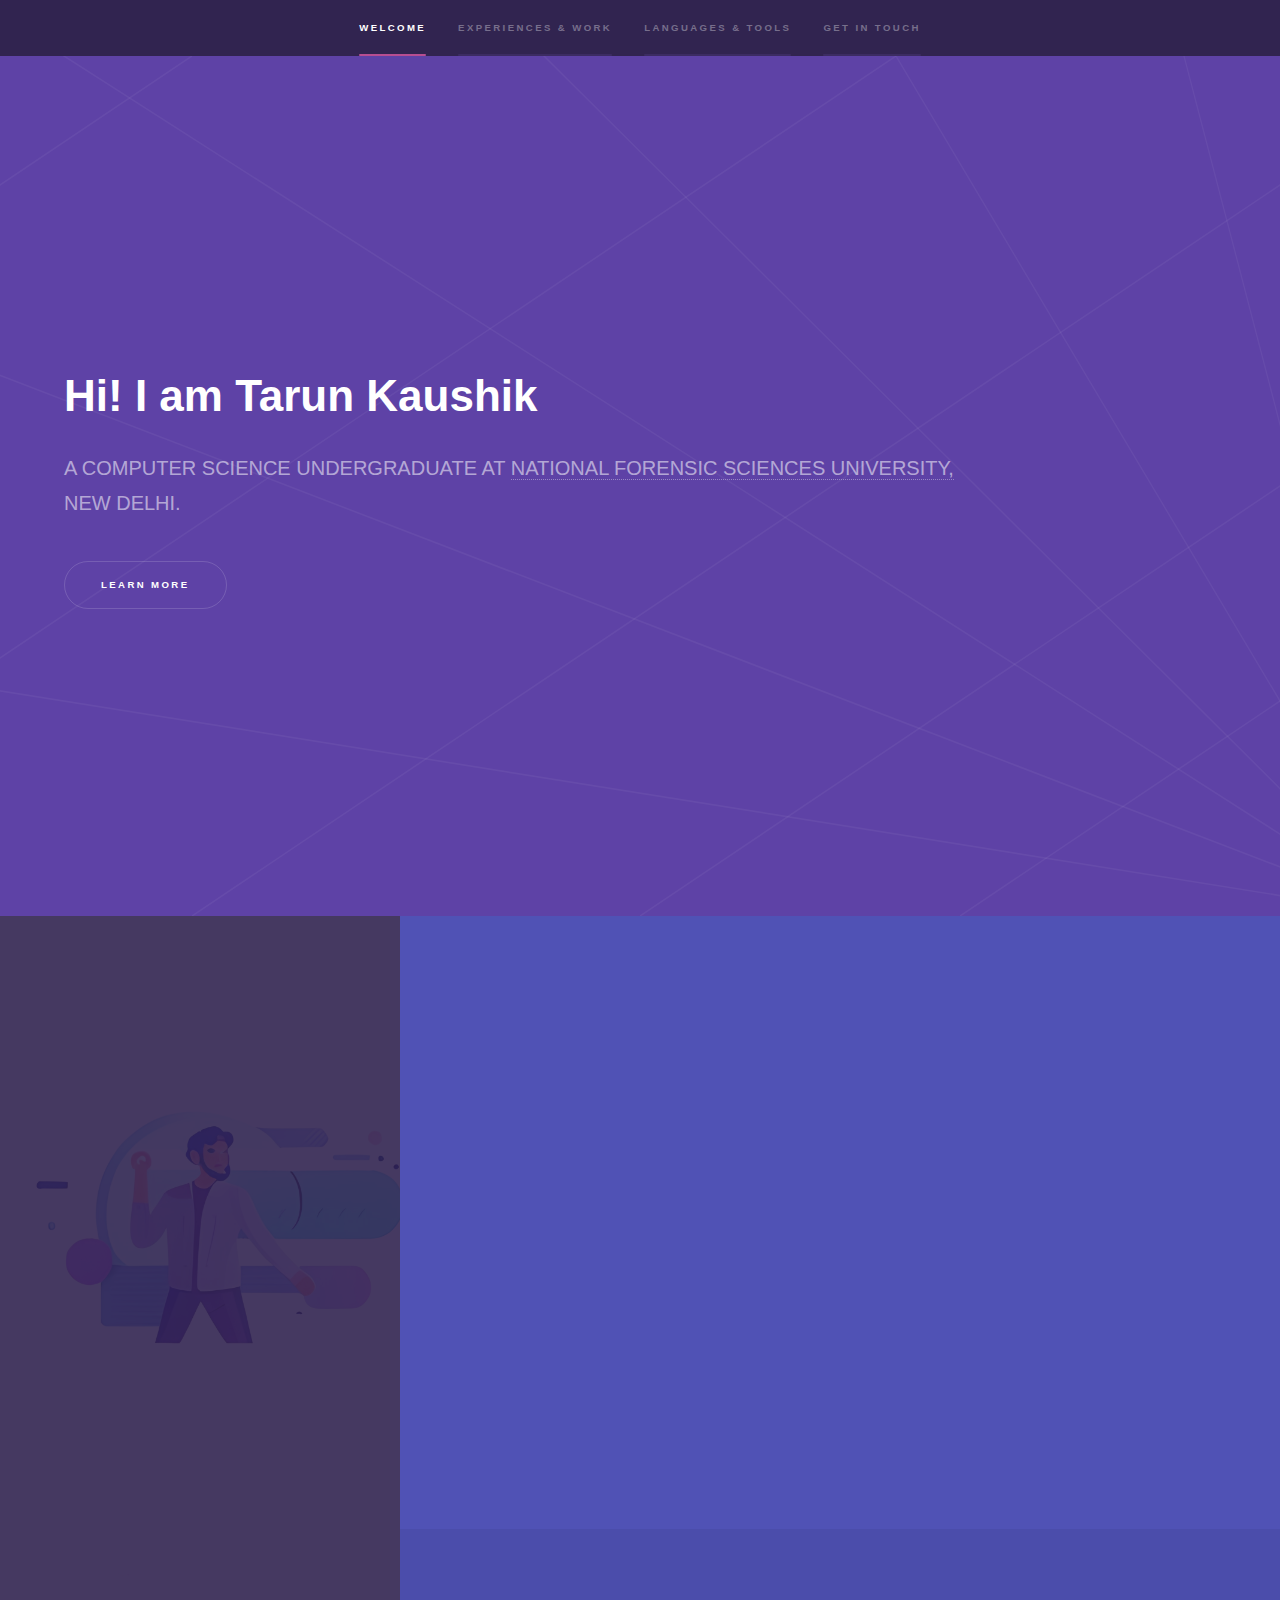
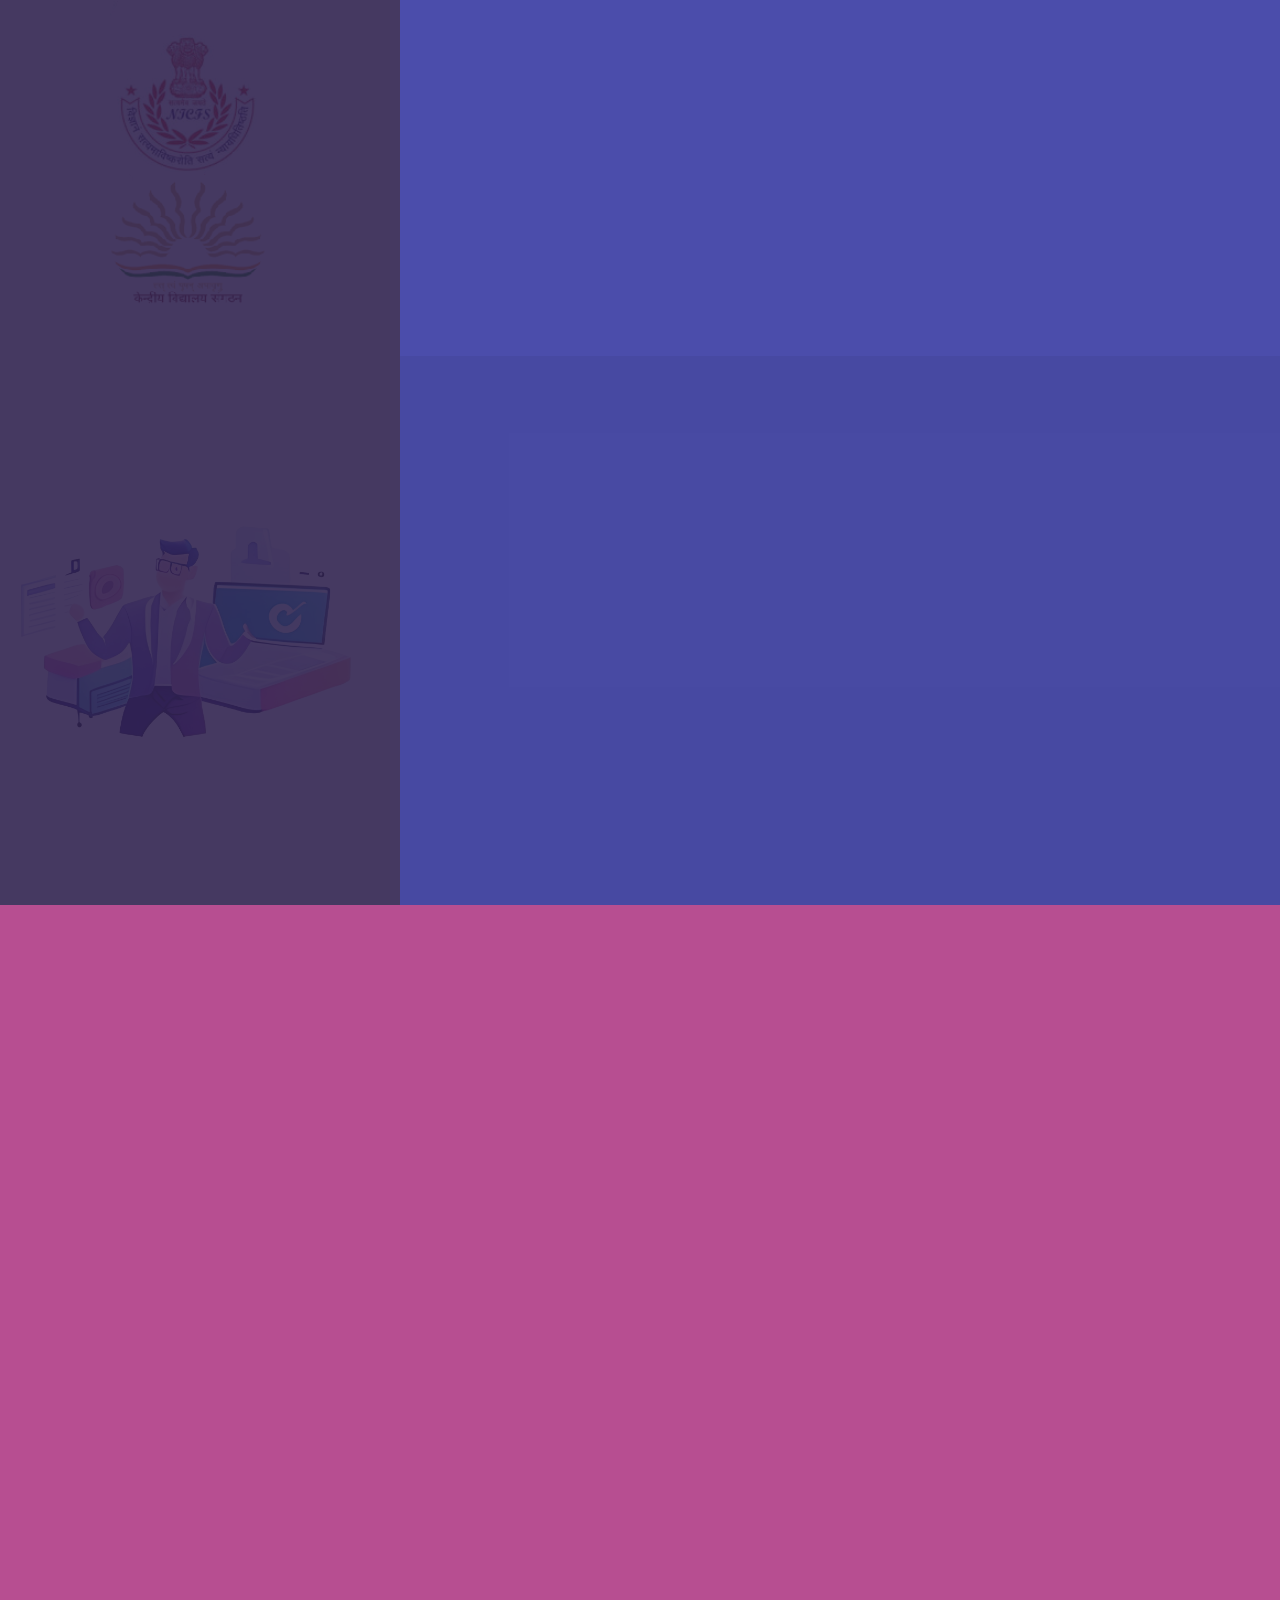
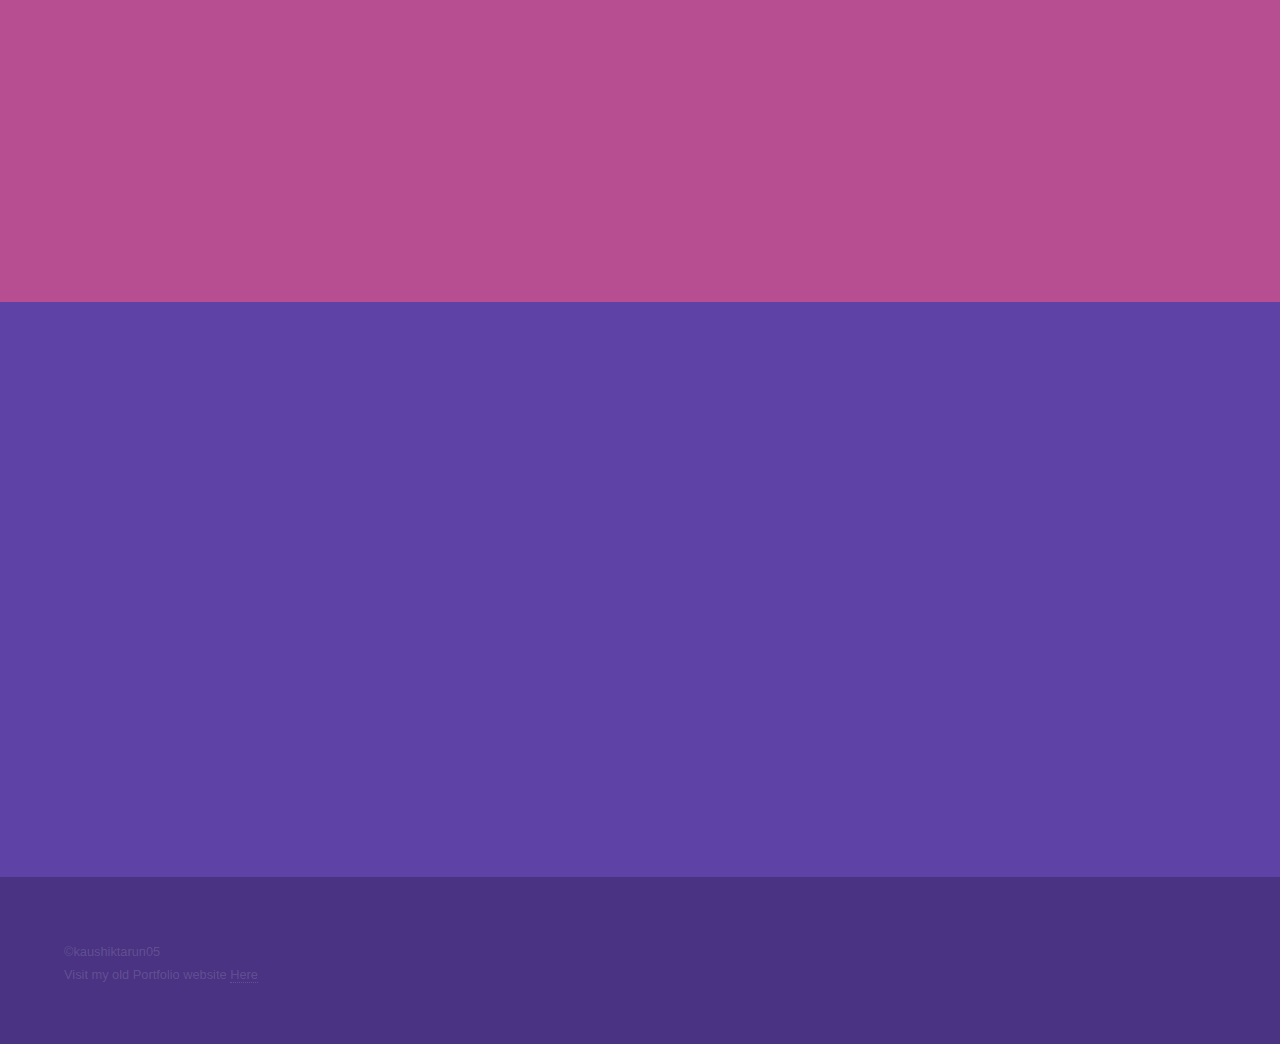
==== index.html @ 7ae1b8e3 "icon added" ====
<!DOCTYPE HTML>
<html>
	<head>
		<title>Tarun's Portfolio</title>
		<link rel="shortcut icon" href="favicon.ico" type="image/x-icon">
		<meta charset="utf-8" />
		<meta name="viewport" content="width=device-width, initial-scale=1, user-scalable=no" />
		<link rel="stylesheet" href="assets/css/main.css" />
		<noscript><link rel="stylesheet" href="assets/css/noscript.css" /></noscript>
	</head>
	<body class="is-preload">

		<!-- Sidebar -->
			<section id="sidebar">
				<div class="inner">
					<nav>
						<ul>
							<li><a href="#intro">Welcome</a></li>
							<li><a href="#one">Experiences & Work</a></li>
							<li><a href="#two">Languages & Tools</a></li>
							<li><a href="#three">Get in touch</a></li>
						</ul>
					</nav>
				</div>
			</section>

		<!-- Wrapper -->
			<div id="wrapper">

				<!-- Intro -->
					<section id="intro" class="wrapper style1 fullscreen fade-up">
						<div class="inner">
							<h1>Hi! I am Tarun Kaushik</h1>
							<p>A COMPUTER SCIENCE UNDERGRADUATE AT <a href=" http://nfsu.ac.in" target="_blank">NATIONAL FORENSIC SCIENCES UNIVERSITY,</a><br />
							NEW DELHI.</p>
							<ul class="actions">
								<li><a href="#one" class="button scrolly">Learn more</a></li>
							</ul>
						</div>
					</section>

				<!-- One -->
					<section id="one" class="wrapper style2 spotlights">
						<section>
							<a href="#" class="image"><img src="images/pic01.jpg" alt="" data-position="center center" /></a>
							<div class="content">
								<div class="inner">
									<h2>Experiences</h2>
									
									<h3>July'23 - Aug'23</h3>
									<h4> Software Engineer Intern </h4>
									<p> Ministry of Electronics and Information Technology, Govt. Of India</p>
									
									<h3>May'23 - June'23</h3>
									<h4> Cyber Security Engineer Intern </h4>
									<p> Bhumi iTech Pvt. Ltd. Internship, Dwarka, Delhi, India</p>
									
									<h3>Sept'22</h3>
									<h4>Internet Society InSIG'22 </h4>
									<p> IIIT Hyderabad, Telengana, India</p>
									
									<ul class="actions">
										<li><a href="generic.html" class="button">Know more</a></li>
									</ul>
								</div>
							</div>
						</section>
						<section>
							<a href="#" class="image"><img src="images/pic02.jpg" alt="" data-position="top center" /></a>
							<div class="content">
								<div class="inner">
									<h2>Education</h2>
									<h3> B.Tech.-M.Tech. Integrated Computer Science & Engineering(Cyber Security) </h3>
									<p>National Forensic Sciences University(Institute of National Importance),Under Ministry of Home Affairs, Govt. Of India, New Delhi
									<br>NFAT'21: AIR 22</p>
									<h3> 12th HSC CBSE</h3>
									<p>Kendriya Vidyalaya, Andrews Ganj - New Delhi, India 
									<br>Class 12 CBSE percentage obtained : 95.33% (PCM) </p>
								
								</div>
							</div>
						</section>
						<section>
							<a href="#" class="image"><img src="images/pic03.jpg" alt="" data-position="25% 25%" /></a>
							<div class="content">
								<div class="inner">
									<h2>Position of Responsibility</h2>
									
									<h3>Writer & Contributor, ISOC India Mumbai Chapter  </h3>
									<p>Promoted the use of the internet for a positive impact on society, through various events and initiatives, raising awareness of its potential. Also learned valuable skills in communication, event management, and community outreach. 
										</p>
									
									<h3>Coordinator, Robin Hood Army </h3>
									<p>
									 Contributed to my community by addressing food waste and hunger. The initiative has honed my skills in logistics, communication, and team management.
									</p>	
									
									<h3> Member, Google Developers Group </h3>
									<p>Participated in various projects and collaborated with talented individuals to leverage the power of Google's extensive suite of tools and frameworks.
									</p>	
									
								</div>
							</div>
						</section>
					</section>

				<!-- Two -->
					<section id="two" class="wrapper style3 fade-up">
						<div class="inner">
							<h2>Languages & Tools</h2>
							<p>I am passionate about exploring the intersection of technology and crime prevention. Through my coursework, I have gained in-depth knowledge of various topics such as cryptography, network security, cybercrime investigation, and digital forensics. I have also had the opportunity to apply this knowledge to real-world scenarios through internships and projects. My interest in cyber security is driven by the desire to make the digital world a safer place for everyone. I am committed to staying up-to-date with the latest advancements in the field and continuously improving my skills to stay ahead of the ever-evolving cyber threats. I am excited about the opportunities that lie ahead and look forward to applying my knowledge and skills to make a positive impact in the world of cyber security.</p>
							<div class="features">
								<section>
									<span class="icon solid major fa-code"></span>
									<h3>Languages</h3>
									<p>C, C++, C#, R, Java, Python, Kotlin, JavaScript</p>
								</section>
								<section>
									<span class="icon solid major fa-lock"></span>
									<h3>Database</h3>
									<p>MySQL, SQlite, mongoDB</p>
								</section>
								<section>
									<span class="icon solid major fa-cog"></span>
									<h3>App & Web Development</h3>
									<p>Android Development -> Kotlin & Java <br> 
									Web Development -> HTML, CSS, JavaScript
									</p>
								</section>
								<section>
									<span class="icon solid major fa-desktop"></span>
									<h3>Devops</h3>
									<p>AWS, GCP, Azure, Docker, Kubernetes, Jenkins</p>
								</section>
								<section>
									<span class="icon solid major fa-link"></span>
									<h3>BaaS (Backend as a Service)</h3>
									<p>Firebase</p>
								</section>
								<section>
									<span class="icon major fa-gem"></span>
									<h3>Frameworks & Softwares</h3>
									<p>MITRE ATT&CK, Atomic Red Team, .NET Framework, Figma, Matlab, Photoshop </p>
								</section>
							</div>
							<ul class="actions">
								<li><a href="generic.html" class="button">Learn more</a></li>
							</ul>
						</div>
					</section>

				<!-- Three -->
					<section id="three" class="wrapper style1 fade-up">
						<div class="inner">
							<h2>Get in touch</h2>
							
							<div class="split style1">
								<section>
									<form method="post" action="" name="ContactForm" id="ContactForm">
										<div class="fields">
											<div class="field half">
												<label for="name">Name</label>
												<input type="text" class="form-control" placeholder="Your Sweet Name" name="name" id="name"/>
											</div>
											<div class="field half">
												<label for="email">Email</label>
												<input type="email" class="form-control" placeholder="eg:kaushiktarun2003@gmail.com" name="email" id="email" />
											</div>
											<div class="field">
												<label for="message">Message</label>
												<textarea class="form-control" name="message" id="message" rows="5" placeholder="Comments...."></textarea>
											</div>
										</div>
										<input type="submit" value="Submit" class="button btn-primary" id="submit"/>
									</form>
								</section>
								<section>
									<ul class="contact">
										<li>
											<h3>Address</h3>
											<span>National Institute of Criminology and Forensic Science, MHA, Government of India.<br />
											Sector-3, Rohini, New Delhi<br />
											India</span>
										</li>
										<li>
											<h3>Email</h3>
											<a>kaushiktarun2003@gmail.com</a>
										</li>
										
										<li>
											<h3>Social</h3>
											<ul class="icons">
												<li><a href="https://twitter.com/mightyrock05" target="_blank" class="icon brands fa-twitter"><span class="label">Twitter</span></a></li>
												<li><a href="https://github.com/kaushiktarun05" target="_blank" class="icon brands fa-github"><span class="label">GitHub</span></a></li>
												<li><a href="https://www.instagram.com/mightyrock05/" target="_blank" class="icon brands fa-instagram"><span class="label">Instagram</span></a></li>
												<li><a href="https://www.linkedin.com/in/tarun-kaushik-ba7510252/" target="_blank" class="icon brands fa-linkedin-in"><span class="label">LinkedIn</span></a></li>
											</ul>
										</li>
									</ul>
								</section>
							</div>
						</div>
					</section>

			</div>

		<!-- Footer -->
			<footer id="footer" class="wrapper style1-alt">
				<div class="inner">
					<ul class="menu">
						<li>&copy;kaushiktarun05</li>
						<p>Visit my old Portfolio website <a href=" https://kaushiktarun05.github.io/oldportfolio">Here</a><br /> </p>
				</div>
			</footer>

              

		<!-- Scripts -->
			<script>
			const scriptURL = 'https://script.google.com/macros/s/AKfycbw41YdbCQm5d61dYtk2Tfk7IDOISu9frtmoBxmoiEk85FUK5re5uxYzrUGl2gF6FMoznw/exec'
			const form = document.forms['ContactForm']
		  
			form.addEventListener('submit', e => {
			  e.preventDefault()
			  fetch(scriptURL, { method: 'POST', body: new FormData(form)})
				.then(response => alert("Thank you! your form is submitted successfully." ))
				.then(() => {  window.location.reload(); })
				.catch(error => console.error('Error!', error.message))
			})
			</script>
			<script src="assets/js/jquery.min.js"></script>
			<script src="assets/js/jquery.scrollex.min.js"></script>
			<script src="assets/js/jquery.scrolly.min.js"></script>
			<script src="assets/js/browser.min.js"></script>
			<script src="assets/js/breakpoints.min.js"></script>
			<script src="assets/js/util.js"></script>
			<script src="assets/js/main.js"></script>

	</body>
</html>
---- assets/css/main.css ----
@import url(fontawesome-all.min.css);

html, body, div, span, applet, object,
iframe, h1, h2, h3, h4, h5, h6, p, blockquote,
pre, a, abbr, acronym, address, big, cite,
code, del, dfn, em, img, ins, kbd, q, s, samp,
small, strike, strong, sub, sup, tt, var, b,
u, i, center, dl, dt, dd, ol, ul, li, fieldset,
form, label, legend, table, caption, tbody,
tfoot, thead, tr, th, td, article, aside,
canvas, details, embed, figure, figcaption,
footer, header, hgroup, menu, nav, output, ruby,
section, summary, time, mark, audio, video {
	margin: 0;
	padding: 0;
	border: 0;
	font-size: 100%;
	font: inherit;
	vertical-align: baseline;}

article, aside, details, figcaption, figure,
footer, header, hgroup, menu, nav, section {
	display: block;}

body {
	line-height: 1;
}

ol, ul {
	list-style: none;
}

blockquote, q {
	quotes: none;
}

	blockquote:before, blockquote:after, q:before, q:after {
		content: '';
		content: none;
	}

table {
	border-collapse: collapse;
	border-spacing: 0;
}

body {
	-webkit-text-size-adjust: none;
}

mark {
	background-color: transparent;
	color: inherit;
}

input::-moz-focus-inner {
	border: 0;
	padding: 0;
}

input, select, textarea {
	-moz-appearance: none;
	-webkit-appearance: none;
	-ms-appearance: none;
	appearance: none;
}

/* Basic */

	@-ms-viewport {
		width: device-width;
	}

	body {
		-ms-overflow-style: scrollbar;
	}

	@media screen and (max-width: 480px) {

		html, body {
			min-width: 320px;
		}

	}

	html {
		box-sizing: border-box;
	}

	*, *:before, *:after {
		box-sizing: inherit;
	}

	body {
		background: #312450;
	}

		body.is-preload *, body.is-preload *:before, body.is-preload *:after {
			-moz-animation: none !important;
			-webkit-animation: none !important;
			-ms-animation: none !important;
			animation: none !important;
			-moz-transition: none !important;
			-webkit-transition: none !important;
			-ms-transition: none !important;
			transition: none !important;
		}

/* Type */

	body, input, select, textarea {
		color: rgba(255, 255, 255, 0.55);
		font-family: Arial, Helvetica, sans-serif;
		font-size: 16.5pt;
		font-weight: normal;
		line-height: 1.75;
	}

		@media screen and (max-width: 1680px) {

			body, input, select, textarea {
				font-size: 13pt;
			}

		}

		@media screen and (max-width: 1280px) {

			body, input, select, textarea {
				font-size: 12pt;
			}

		}

		@media screen and (max-width: 360px) {

			body, input, select, textarea {
				font-size: 11pt;
			}

		}

	a {
		-moz-transition: color 0.2s ease, border-bottom-color 0.2s ease;
		-webkit-transition: color 0.2s ease, border-bottom-color 0.2s ease;
		-ms-transition: color 0.2s ease, border-bottom-color 0.2s ease;
		transition: color 0.2s ease, border-bottom-color 0.2s ease;
		border-bottom: dotted 1px rgba(255, 255, 255, 0.35);
		color: inherit;
		text-decoration: none;
	}

		a:hover {
			border-bottom-color: transparent;
			color: #ffffff;
		}

	strong, b {
		color: #ffffff;
		font-weight: bold;
	}

	em, i {
		font-style: italic;
	}

	p {
		margin: 0 0 2em 0;
	}

	h1, h2, h3, h4, h5, h6 {
		color: #ffffff;
		font-weight: bold;
		line-height: 1.5;
		margin: 0 0 0.5em 0;
	}

		h1 a, h2 a, h3 a, h4 a, h5 a, h6 a {
			color: inherit;
			text-decoration: none;
		}

	h1 {
		font-size: 2.75em;
	}

		h1.major {
			margin: 0 0 1.3em 0;
			position: relative;
			padding-bottom: 0.35em;
		}

			h1.major:after {
				background-image: -moz-linear-gradient(to right, #5e42a6, #b74e91);
				background-image: -webkit-linear-gradient(to right, #5e42a6, #b74e91);
				background-image: -ms-linear-gradient(to right, #5e42a6, #b74e91);
				background-image: linear-gradient(to right, #5e42a6, #b74e91);
				-moz-transition: max-width 0.2s ease;
				-webkit-transition: max-width 0.2s ease;
				-ms-transition: max-width 0.2s ease;
				transition: max-width 0.2s ease;
				border-radius: 0.2em;
				bottom: 0;
				content: '';
				height: 0.05em;
				position: absolute;
				right: 0;
				width: 100%;
			}

	h2 {
		font-size: 1.75em;
	}

	h3 {
		font-size: 1.1em;
	}

	h4 {
		font-size: 1em;
	}

	h5 {
		font-size: 0.8em;
	}

	h6 {
		font-size: 0.6em;
	}

	@media screen and (max-width: 736px) {

		h1 {
			font-size: 2em;
		}

		h2 {
			font-size: 1.25em;
		}

		h3 {
			font-size: 1em;
		}

		h4 {
			font-size: 0.8em;
		}

		h5 {
			font-size: 0.6em;
		}

		h6 {
			font-size: 0.6em;
		}

	}

	sub {
		font-size: 0.8em;
		position: relative;
		top: 0.5em;
	}

	sup {
		font-size: 0.8em;
		position: relative;
		top: -0.5em;
	}

	blockquote {
		border-left: solid 4px rgba(255, 255, 255, 0.15);
		font-style: italic;
		margin: 0 0 2em 0;
		padding: 0.5em 0 0.5em 2em;
	}

	code {
		background: rgba(255, 255, 255, 0.05);
		border-radius: 0.25em;
		border: solid 1px rgba(255, 255, 255, 0.15);
		font-family: "Courier New", monospace;
		font-size: 0.9em;
		margin: 0 0.25em;
		padding: 0.25em 0.65em;
	}

	pre {
		-webkit-overflow-scrolling: touch;
		font-family: "Courier New", monospace;
		font-size: 0.9em;
		margin: 0 0 2em 0;
	}

		pre code {
			display: block;
			line-height: 1.75em;
			padding: 1em 1.5em;
			overflow-x: auto;
		}

	hr {
		border: 0;
		border-bottom: solid 1px rgba(255, 255, 255, 0.15);
		margin: 2em 0;
	}

		hr.major {
			margin: 3em 0;
		}

	.align-left {
		text-align: left;
	}

	.align-center {
		text-align: center;
	}

	.align-right {
		text-align: right;
	}

/* Row */

	.row {
		display: flex;
		flex-wrap: wrap;
		box-sizing: border-box;
		align-items: stretch;
	}

		.row > * {
			box-sizing: border-box;
		}

		.row.gtr-uniform > * > :last-child {
			margin-bottom: 0;
		}

		.row.aln-left {
			justify-content: flex-start;
		}

		.row.aln-center {
			justify-content: center;
		}

		.row.aln-right {
			justify-content: flex-end;
		}

		.row.aln-top {
			align-items: flex-start;
		}

		.row.aln-middle {
			align-items: center;
		}

		.row.aln-bottom {
			align-items: flex-end;
		}

		.row > .imp {
			order: -1;
		}

		.row > .col-1 {
			width: 8.33333%;
		}

		.row > .off-1 {
			margin-left: 8.33333%;
		}

		.row > .col-2 {
			width: 16.66667%;
		}

		.row > .off-2 {
			margin-left: 16.66667%;
		}

		.row > .col-3 {
			width: 25%;
		}

		.row > .off-3 {
			margin-left: 25%;
		}

		.row > .col-4 {
			width: 33.33333%;
		}

		.row > .off-4 {
			margin-left: 33.33333%;
		}

		.row > .col-5 {
			width: 41.66667%;
		}

		.row > .off-5 {
			margin-left: 41.66667%;
		}

		.row > .col-6 {
			width: 50%;
		}

		.row > .off-6 {
			margin-left: 50%;
		}

		.row > .col-7 {
			width: 58.33333%;
		}

		.row > .off-7 {
			margin-left: 58.33333%;
		}

		.row > .col-8 {
			width: 66.66667%;
		}

		.row > .off-8 {
			margin-left: 66.66667%;
		}

		.row > .col-9 {
			width: 75%;
		}

		.row > .off-9 {
			margin-left: 75%;
		}

		.row > .col-10 {
			width: 83.33333%;
		}

		.row > .off-10 {
			margin-left: 83.33333%;
		}

		.row > .col-11 {
			width: 91.66667%;
		}

		.row > .off-11 {
			margin-left: 91.66667%;
		}

		.row > .col-12 {
			width: 100%;
		}

		.row > .off-12 {
			margin-left: 100%;
		}

		.row.gtr-0 {
			margin-top: 0;
			margin-left: 0em;
		}

			.row.gtr-0 > * {
				padding: 0 0 0 0em;
			}

			.row.gtr-0.gtr-uniform {
				margin-top: 0em;
			}

				.row.gtr-0.gtr-uniform > * {
					padding-top: 0em;
				}

		.row.gtr-25 {
			margin-top: 0;
			margin-left: -0.375em;
		}

			.row.gtr-25 > * {
				padding: 0 0 0 0.375em;
			}

			.row.gtr-25.gtr-uniform {
				margin-top: -0.375em;
			}

				.row.gtr-25.gtr-uniform > * {
					padding-top: 0.375em;
				}

		.row.gtr-50 {
			margin-top: 0;
			margin-left: -0.75em;
		}

			.row.gtr-50 > * {
				padding: 0 0 0 0.75em;
			}

			.row.gtr-50.gtr-uniform {
				margin-top: -0.75em;
			}

				.row.gtr-50.gtr-uniform > * {
					padding-top: 0.75em;
				}

		.row {
			margin-top: 0;
			margin-left: -1.5em;
		}

			.row > * {
				padding: 0 0 0 1.5em;
			}

			.row.gtr-uniform {
				margin-top: -1.5em;
			}

				.row.gtr-uniform > * {
					padding-top: 1.5em;
				}

		.row.gtr-150 {
			margin-top: 0;
			margin-left: -2.25em;
		}

			.row.gtr-150 > * {
				padding: 0 0 0 2.25em;
			}

			.row.gtr-150.gtr-uniform {
				margin-top: -2.25em;
			}

				.row.gtr-150.gtr-uniform > * {
					padding-top: 2.25em;
				}

		.row.gtr-200 {
			margin-top: 0;
			margin-left: -3em;
		}

			.row.gtr-200 > * {
				padding: 0 0 0 3em;
			}

			.row.gtr-200.gtr-uniform {
				margin-top: -3em;
			}

				.row.gtr-200.gtr-uniform > * {
					padding-top: 3em;
				}

		@media screen and (max-width: 1680px) {

			.row {
				display: flex;
				flex-wrap: wrap;
				box-sizing: border-box;
				align-items: stretch;
			}

				.row > * {
					box-sizing: border-box;
				}

				.row.gtr-uniform > * > :last-child {
					margin-bottom: 0;
				}

				.row.aln-left {
					justify-content: flex-start;
				}

				.row.aln-center {
					justify-content: center;
				}

				.row.aln-right {
					justify-content: flex-end;
				}

				.row.aln-top {
					align-items: flex-start;
				}

				.row.aln-middle {
					align-items: center;
				}

				.row.aln-bottom {
					align-items: flex-end;
				}

				.row > .imp-xlarge {
					order: -1;
				}

				.row > .col-1-xlarge {
					width: 8.33333%;
				}

				.row > .off-1-xlarge {
					margin-left: 8.33333%;
				}

				.row > .col-2-xlarge {
					width: 16.66667%;
				}

				.row > .off-2-xlarge {
					margin-left: 16.66667%;
				}

				.row > .col-3-xlarge {
					width: 25%;
				}

				.row > .off-3-xlarge {
					margin-left: 25%;
				}

				.row > .col-4-xlarge {
					width: 33.33333%;
				}

				.row > .off-4-xlarge {
					margin-left: 33.33333%;
				}

				.row > .col-5-xlarge {
					width: 41.66667%;
				}

				.row > .off-5-xlarge {
					margin-left: 41.66667%;
				}

				.row > .col-6-xlarge {
					width: 50%;
				}

				.row > .off-6-xlarge {
					margin-left: 50%;
				}

				.row > .col-7-xlarge {
					width: 58.33333%;
				}

				.row > .off-7-xlarge {
					margin-left: 58.33333%;
				}

				.row > .col-8-xlarge {
					width: 66.66667%;
				}

				.row > .off-8-xlarge {
					margin-left: 66.66667%;
				}

				.row > .col-9-xlarge {
					width: 75%;
				}

				.row > .off-9-xlarge {
					margin-left: 75%;
				}

				.row > .col-10-xlarge {
					width: 83.33333%;
				}

				.row > .off-10-xlarge {
					margin-left: 83.33333%;
				}

				.row > .col-11-xlarge {
					width: 91.66667%;
				}

				.row > .off-11-xlarge {
					margin-left: 91.66667%;
				}

				.row > .col-12-xlarge {
					width: 100%;
				}

				.row > .off-12-xlarge {
					margin-left: 100%;
				}

				.row.gtr-0 {
					margin-top: 0;
					margin-left: 0em;
				}

					.row.gtr-0 > * {
						padding: 0 0 0 0em;
					}

					.row.gtr-0.gtr-uniform {
						margin-top: 0em;
					}

						.row.gtr-0.gtr-uniform > * {
							padding-top: 0em;
						}

				.row.gtr-25 {
					margin-top: 0;
					margin-left: -0.375em;
				}

					.row.gtr-25 > * {
						padding: 0 0 0 0.375em;
					}

					.row.gtr-25.gtr-uniform {
						margin-top: -0.375em;
					}

						.row.gtr-25.gtr-uniform > * {
							padding-top: 0.375em;
						}

				.row.gtr-50 {
					margin-top: 0;
					margin-left: -0.75em;
				}

					.row.gtr-50 > * {
						padding: 0 0 0 0.75em;
					}

					.row.gtr-50.gtr-uniform {
						margin-top: -0.75em;
					}

						.row.gtr-50.gtr-uniform > * {
							padding-top: 0.75em;
						}

				.row {
					margin-top: 0;
					margin-left: -1.5em;
				}

					.row > * {
						padding: 0 0 0 1.5em;
					}

					.row.gtr-uniform {
						margin-top: -1.5em;
					}

						.row.gtr-uniform > * {
							padding-top: 1.5em;
						}

				.row.gtr-150 {
					margin-top: 0;
					margin-left: -2.25em;
				}

					.row.gtr-150 > * {
						padding: 0 0 0 2.25em;
					}

					.row.gtr-150.gtr-uniform {
						margin-top: -2.25em;
					}

						.row.gtr-150.gtr-uniform > * {
							padding-top: 2.25em;
						}

				.row.gtr-200 {
					margin-top: 0;
					margin-left: -3em;
				}

					.row.gtr-200 > * {
						padding: 0 0 0 3em;
					}

					.row.gtr-200.gtr-uniform {
						margin-top: -3em;
					}

						.row.gtr-200.gtr-uniform > * {
							padding-top: 3em;
						}

		}

		@media screen and (max-width: 1280px) {

			.row {
				display: flex;
				flex-wrap: wrap;
				box-sizing: border-box;
				align-items: stretch;
			}

				.row > * {
					box-sizing: border-box;
				}

				.row.gtr-uniform > * > :last-child {
					margin-bottom: 0;
				}

				.row.aln-left {
					justify-content: flex-start;
				}

				.row.aln-center {
					justify-content: center;
				}

				.row.aln-right {
					justify-content: flex-end;
				}

				.row.aln-top {
					align-items: flex-start;
				}

				.row.aln-middle {
					align-items: center;
				}

				.row.aln-bottom {
					align-items: flex-end;
				}

				.row > .imp-large {
					order: -1;
				}

				.row > .col-1-large {
					width: 8.33333%;
				}

				.row > .off-1-large {
					margin-left: 8.33333%;
				}

				.row > .col-2-large {
					width: 16.66667%;
				}

				.row > .off-2-large {
					margin-left: 16.66667%;
				}

				.row > .col-3-large {
					width: 25%;
				}

				.row > .off-3-large {
					margin-left: 25%;
				}

				.row > .col-4-large {
					width: 33.33333%;
				}

				.row > .off-4-large {
					margin-left: 33.33333%;
				}

				.row > .col-5-large {
					width: 41.66667%;
				}

				.row > .off-5-large {
					margin-left: 41.66667%;
				}

				.row > .col-6-large {
					width: 50%;
				}

				.row > .off-6-large {
					margin-left: 50%;
				}

				.row > .col-7-large {
					width: 58.33333%;
				}

				.row > .off-7-large {
					margin-left: 58.33333%;
				}

				.row > .col-8-large {
					width: 66.66667%;
				}

				.row > .off-8-large {
					margin-left: 66.66667%;
				}

				.row > .col-9-large {
					width: 75%;
				}

				.row > .off-9-large {
					margin-left: 75%;
				}

				.row > .col-10-large {
					width: 83.33333%;
				}

				.row > .off-10-large {
					margin-left: 83.33333%;
				}

				.row > .col-11-large {
					width: 91.66667%;
				}

				.row > .off-11-large {
					margin-left: 91.66667%;
				}

				.row > .col-12-large {
					width: 100%;
				}

				.row > .off-12-large {
					margin-left: 100%;
				}

				.row.gtr-0 {
					margin-top: 0;
					margin-left: 0em;
				}

					.row.gtr-0 > * {
						padding: 0 0 0 0em;
					}

					.row.gtr-0.gtr-uniform {
						margin-top: 0em;
					}

						.row.gtr-0.gtr-uniform > * {
							padding-top: 0em;
						}

				.row.gtr-25 {
					margin-top: 0;
					margin-left: -0.375em;
				}

					.row.gtr-25 > * {
						padding: 0 0 0 0.375em;
					}

					.row.gtr-25.gtr-uniform {
						margin-top: -0.375em;
					}

						.row.gtr-25.gtr-uniform > * {
							padding-top: 0.375em;
						}

				.row.gtr-50 {
					margin-top: 0;
					margin-left: -0.75em;
				}

					.row.gtr-50 > * {
						padding: 0 0 0 0.75em;
					}

					.row.gtr-50.gtr-uniform {
						margin-top: -0.75em;
					}

						.row.gtr-50.gtr-uniform > * {
							padding-top: 0.75em;
						}

				.row {
					margin-top: 0;
					margin-left: -1.5em;
				}

					.row > * {
						padding: 0 0 0 1.5em;
					}

					.row.gtr-uniform {
						margin-top: -1.5em;
					}

						.row.gtr-uniform > * {
							padding-top: 1.5em;
						}

				.row.gtr-150 {
					margin-top: 0;
					margin-left: -2.25em;
				}

					.row.gtr-150 > * {
						padding: 0 0 0 2.25em;
					}

					.row.gtr-150.gtr-uniform {
						margin-top: -2.25em;
					}

						.row.gtr-150.gtr-uniform > * {
							padding-top: 2.25em;
						}

				.row.gtr-200 {
					margin-top: 0;
					margin-left: -3em;
				}

					.row.gtr-200 > * {
						padding: 0 0 0 3em;
					}

					.row.gtr-200.gtr-uniform {
						margin-top: -3em;
					}

						.row.gtr-200.gtr-uniform > * {
							padding-top: 3em;
						}

		}

		@media screen and (max-width: 980px) {

			.row {
				display: flex;
				flex-wrap: wrap;
				box-sizing: border-box;
				align-items: stretch;
			}

				.row > * {
					box-sizing: border-box;
				}

				.row.gtr-uniform > * > :last-child {
					margin-bottom: 0;
				}

				.row.aln-left {
					justify-content: flex-start;
				}

				.row.aln-center {
					justify-content: center;
				}

				.row.aln-right {
					justify-content: flex-end;
				}

				.row.aln-top {
					align-items: flex-start;
				}

				.row.aln-middle {
					align-items: center;
				}

				.row.aln-bottom {
					align-items: flex-end;
				}

				.row > .imp-medium {
					order: -1;
				}

				.row > .col-1-medium {
					width: 8.33333%;
				}

				.row > .off-1-medium {
					margin-left: 8.33333%;
				}

				.row > .col-2-medium {
					width: 16.66667%;
				}

				.row > .off-2-medium {
					margin-left: 16.66667%;
				}

				.row > .col-3-medium {
					width: 25%;
				}

				.row > .off-3-medium {
					margin-left: 25%;
				}

				.row > .col-4-medium {
					width: 33.33333%;
				}

				.row > .off-4-medium {
					margin-left: 33.33333%;
				}

				.row > .col-5-medium {
					width: 41.66667%;
				}

				.row > .off-5-medium {
					margin-left: 41.66667%;
				}

				.row > .col-6-medium {
					width: 50%;
				}

				.row > .off-6-medium {
					margin-left: 50%;
				}

				.row > .col-7-medium {
					width: 58.33333%;
				}

				.row > .off-7-medium {
					margin-left: 58.33333%;
				}

				.row > .col-8-medium {
					width: 66.66667%;
				}

				.row > .off-8-medium {
					margin-left: 66.66667%;
				}

				.row > .col-9-medium {
					width: 75%;
				}

				.row > .off-9-medium {
					margin-left: 75%;
				}

				.row > .col-10-medium {
					width: 83.33333%;
				}

				.row > .off-10-medium {
					margin-left: 83.33333%;
				}

				.row > .col-11-medium {
					width: 91.66667%;
				}

				.row > .off-11-medium {
					margin-left: 91.66667%;
				}

				.row > .col-12-medium {
					width: 100%;
				}

				.row > .off-12-medium {
					margin-left: 100%;
				}

				.row.gtr-0 {
					margin-top: 0;
					margin-left: 0em;
				}

					.row.gtr-0 > * {
						padding: 0 0 0 0em;
					}

					.row.gtr-0.gtr-uniform {
						margin-top: 0em;
					}

						.row.gtr-0.gtr-uniform > * {
							padding-top: 0em;
						}

				.row.gtr-25 {
					margin-top: 0;
					margin-left: -0.375em;
				}

					.row.gtr-25 > * {
						padding: 0 0 0 0.375em;
					}

					.row.gtr-25.gtr-uniform {
						margin-top: -0.375em;
					}

						.row.gtr-25.gtr-uniform > * {
							padding-top: 0.375em;
						}

				.row.gtr-50 {
					margin-top: 0;
					margin-left: -0.75em;
				}

					.row.gtr-50 > * {
						padding: 0 0 0 0.75em;
					}

					.row.gtr-50.gtr-uniform {
						margin-top: -0.75em;
					}

						.row.gtr-50.gtr-uniform > * {
							padding-top: 0.75em;
						}

				.row {
					margin-top: 0;
					margin-left: -1.5em;
				}

					.row > * {
						padding: 0 0 0 1.5em;
					}

					.row.gtr-uniform {
						margin-top: -1.5em;
					}

						.row.gtr-uniform > * {
							padding-top: 1.5em;
						}

				.row.gtr-150 {
					margin-top: 0;
					margin-left: -2.25em;
				}

					.row.gtr-150 > * {
						padding: 0 0 0 2.25em;
					}

					.row.gtr-150.gtr-uniform {
						margin-top: -2.25em;
					}

						.row.gtr-150.gtr-uniform > * {
							padding-top: 2.25em;
						}

				.row.gtr-200 {
					margin-top: 0;
					margin-left: -3em;
				}

					.row.gtr-200 > * {
						padding: 0 0 0 3em;
					}

					.row.gtr-200.gtr-uniform {
						margin-top: -3em;
					}

						.row.gtr-200.gtr-uniform > * {
							padding-top: 3em;
						}

		}

		@media screen and (max-width: 736px) {

			.row {
				display: flex;
				flex-wrap: wrap;
				box-sizing: border-box;
				align-items: stretch;
			}

				.row > * {
					box-sizing: border-box;
				}

				.row.gtr-uniform > * > :last-child {
					margin-bottom: 0;
				}

				.row.aln-left {
					justify-content: flex-start;
				}

				.row.aln-center {
					justify-content: center;
				}

				.row.aln-right {
					justify-content: flex-end;
				}

				.row.aln-top {
					align-items: flex-start;
				}

				.row.aln-middle {
					align-items: center;
				}

				.row.aln-bottom {
					align-items: flex-end;
				}

				.row > .imp-small {
					order: -1;
				}

				.row > .col-1-small {
					width: 8.33333%;
				}

				.row > .off-1-small {
					margin-left: 8.33333%;
				}

				.row > .col-2-small {
					width: 16.66667%;
				}

				.row > .off-2-small {
					margin-left: 16.66667%;
				}

				.row > .col-3-small {
					width: 25%;
				}

				.row > .off-3-small {
					margin-left: 25%;
				}

				.row > .col-4-small {
					width: 33.33333%;
				}

				.row > .off-4-small {
					margin-left: 33.33333%;
				}

				.row > .col-5-small {
					width: 41.66667%;
				}

				.row > .off-5-small {
					margin-left: 41.66667%;
				}

				.row > .col-6-small {
					width: 50%;
				}

				.row > .off-6-small {
					margin-left: 50%;
				}

				.row > .col-7-small {
					width: 58.33333%;
				}

				.row > .off-7-small {
					margin-left: 58.33333%;
				}

				.row > .col-8-small {
					width: 66.66667%;
				}

				.row > .off-8-small {
					margin-left: 66.66667%;
				}

				.row > .col-9-small {
					width: 75%;
				}

				.row > .off-9-small {
					margin-left: 75%;
				}

				.row > .col-10-small {
					width: 83.33333%;
				}

				.row > .off-10-small {
					margin-left: 83.33333%;
				}

				.row > .col-11-small {
					width: 91.66667%;
				}

				.row > .off-11-small {
					margin-left: 91.66667%;
				}

				.row > .col-12-small {
					width: 100%;
				}

				.row > .off-12-small {
					margin-left: 100%;
				}

				.row.gtr-0 {
					margin-top: 0;
					margin-left: 0em;
				}

					.row.gtr-0 > * {
						padding: 0 0 0 0em;
					}

					.row.gtr-0.gtr-uniform {
						margin-top: 0em;
					}

						.row.gtr-0.gtr-uniform > * {
							padding-top: 0em;
						}

				.row.gtr-25 {
					margin-top: 0;
					margin-left: -0.375em;
				}

					.row.gtr-25 > * {
						padding: 0 0 0 0.375em;
					}

					.row.gtr-25.gtr-uniform {
						margin-top: -0.375em;
					}

						.row.gtr-25.gtr-uniform > * {
							padding-top: 0.375em;
						}

				.row.gtr-50 {
					margin-top: 0;
					margin-left: -0.75em;
				}

					.row.gtr-50 > * {
						padding: 0 0 0 0.75em;
					}

					.row.gtr-50.gtr-uniform {
						margin-top: -0.75em;
					}

						.row.gtr-50.gtr-uniform > * {
							padding-top: 0.75em;
						}

				.row {
					margin-top: 0;
					margin-left: -1.5em;
				}

					.row > * {
						padding: 0 0 0 1.5em;
					}

					.row.gtr-uniform {
						margin-top: -1.5em;
					}

						.row.gtr-uniform > * {
							padding-top: 1.5em;
						}

				.row.gtr-150 {
					margin-top: 0;
					margin-left: -2.25em;
				}

					.row.gtr-150 > * {
						padding: 0 0 0 2.25em;
					}

					.row.gtr-150.gtr-uniform {
						margin-top: -2.25em;
					}

						.row.gtr-150.gtr-uniform > * {
							padding-top: 2.25em;
						}

				.row.gtr-200 {
					margin-top: 0;
					margin-left: -3em;
				}

					.row.gtr-200 > * {
						padding: 0 0 0 3em;
					}

					.row.gtr-200.gtr-uniform {
						margin-top: -3em;
					}

						.row.gtr-200.gtr-uniform > * {
							padding-top: 3em;
						}

		}

		@media screen and (max-width: 480px) {

			.row {
				display: flex;
				flex-wrap: wrap;
				box-sizing: border-box;
				align-items: stretch;
			}

				.row > * {
					box-sizing: border-box;
				}

				.row.gtr-uniform > * > :last-child {
					margin-bottom: 0;
				}

				.row.aln-left {
					justify-content: flex-start;
				}

				.row.aln-center {
					justify-content: center;
				}

				.row.aln-right {
					justify-content: flex-end;
				}

				.row.aln-top {
					align-items: flex-start;
				}

				.row.aln-middle {
					align-items: center;
				}

				.row.aln-bottom {
					align-items: flex-end;
				}

				.row > .imp-xsmall {
					order: -1;
				}

				.row > .col-1-xsmall {
					width: 8.33333%;
				}

				.row > .off-1-xsmall {
					margin-left: 8.33333%;
				}

				.row > .col-2-xsmall {
					width: 16.66667%;
				}

				.row > .off-2-xsmall {
					margin-left: 16.66667%;
				}

				.row > .col-3-xsmall {
					width: 25%;
				}

				.row > .off-3-xsmall {
					margin-left: 25%;
				}

				.row > .col-4-xsmall {
					width: 33.33333%;
				}

				.row > .off-4-xsmall {
					margin-left: 33.33333%;
				}

				.row > .col-5-xsmall {
					width: 41.66667%;
				}

				.row > .off-5-xsmall {
					margin-left: 41.66667%;
				}

				.row > .col-6-xsmall {
					width: 50%;
				}

				.row > .off-6-xsmall {
					margin-left: 50%;
				}

				.row > .col-7-xsmall {
					width: 58.33333%;
				}

				.row > .off-7-xsmall {
					margin-left: 58.33333%;
				}

				.row > .col-8-xsmall {
					width: 66.66667%;
				}

				.row > .off-8-xsmall {
					margin-left: 66.66667%;
				}

				.row > .col-9-xsmall {
					width: 75%;
				}

				.row > .off-9-xsmall {
					margin-left: 75%;
				}

				.row > .col-10-xsmall {
					width: 83.33333%;
				}

				.row > .off-10-xsmall {
					margin-left: 83.33333%;
				}

				.row > .col-11-xsmall {
					width: 91.66667%;
				}

				.row > .off-11-xsmall {
					margin-left: 91.66667%;
				}

				.row > .col-12-xsmall {
					width: 100%;
				}

				.row > .off-12-xsmall {
					margin-left: 100%;
				}

				.row.gtr-0 {
					margin-top: 0;
					margin-left: 0em;
				}

					.row.gtr-0 > * {
						padding: 0 0 0 0em;
					}

					.row.gtr-0.gtr-uniform {
						margin-top: 0em;
					}

						.row.gtr-0.gtr-uniform > * {
							padding-top: 0em;
						}

				.row.gtr-25 {
					margin-top: 0;
					margin-left: -0.375em;
				}

					.row.gtr-25 > * {
						padding: 0 0 0 0.375em;
					}

					.row.gtr-25.gtr-uniform {
						margin-top: -0.375em;
					}

						.row.gtr-25.gtr-uniform > * {
							padding-top: 0.375em;
						}

				.row.gtr-50 {
					margin-top: 0;
					margin-left: -0.75em;
				}

					.row.gtr-50 > * {
						padding: 0 0 0 0.75em;
					}

					.row.gtr-50.gtr-uniform {
						margin-top: -0.75em;
					}

						.row.gtr-50.gtr-uniform > * {
							padding-top: 0.75em;
						}

				.row {
					margin-top: 0;
					margin-left: -1.5em;
				}

					.row > * {
						padding: 0 0 0 1.5em;
					}

					.row.gtr-uniform {
						margin-top: -1.5em;
					}

						.row.gtr-uniform > * {
							padding-top: 1.5em;
						}

				.row.gtr-150 {
					margin-top: 0;
					margin-left: -2.25em;
				}

					.row.gtr-150 > * {
						padding: 0 0 0 2.25em;
					}

					.row.gtr-150.gtr-uniform {
						margin-top: -2.25em;
					}

						.row.gtr-150.gtr-uniform > * {
							padding-top: 2.25em;
						}

				.row.gtr-200 {
					margin-top: 0;
					margin-left: -3em;
				}

					.row.gtr-200 > * {
						padding: 0 0 0 3em;
					}

					.row.gtr-200.gtr-uniform {
						margin-top: -3em;
					}

						.row.gtr-200.gtr-uniform > * {
							padding-top: 3em;
						}

		}

/* Box */

	.box {
		border-radius: 0.25em;
		border: solid 1px rgba(255, 255, 255, 0.15);
		margin-bottom: 2em;
		padding: 1.5em;
	}

		.box > :last-child,
		.box > :last-child > :last-child,
		.box > :last-child > :last-child > :last-child {
			margin-bottom: 0;
		}

		.box.alt {
			border: 0;
			border-radius: 0;
			padding: 0;
		}

/* Button */

	input[type="submit"],
	input[type="reset"],
	input[type="button"],
	button,
	.button {
		-moz-appearance: none;
		-webkit-appearance: none;
		-ms-appearance: none;
		appearance: none;
		-moz-transition: border-color 0.2s ease;
		-webkit-transition: border-color 0.2s ease;
		-ms-transition: border-color 0.2s ease;
		transition: border-color 0.2s ease;
		background-color: transparent;
		border: solid 1px !important;
		border-color: rgba(255, 255, 255, 0.15) !important;
		border-radius: 3em;
		color: #ffffff !important;
		cursor: pointer;
		display: inline-block;
		font-size: 0.6em;
		font-weight: bold;
		height: calc(4.75em + 2px);
		letter-spacing: 0.25em;
		line-height: 4.75em;
		outline: 0;
		padding: 0 3.75em;
		position: relative;
		text-align: center;
		text-decoration: none;
		text-transform: uppercase;
		white-space: nowrap;
	}

		input[type="submit"]:after,
		input[type="reset"]:after,
		input[type="button"]:after,
		button:after,
		.button:after {
			-moz-transform: scale(0.25);
			-webkit-transform: scale(0.25);
			-ms-transform: scale(0.25);
			transform: scale(0.25);
			pointer-events: none;
			-moz-transition: opacity 0.2s ease, -moz-transform 0.2s ease;
			-webkit-transition: opacity 0.2s ease, -webkit-transform 0.2s ease;
			-ms-transition: opacity 0.2s ease, -ms-transform 0.2s ease;
			transition: opacity 0.2s ease, transform 0.2s ease;
			background: #ffffff;
			border-radius: 3em;
			content: '';
			height: 100%;
			left: 0;
			opacity: 0;
			position: absolute;
			top: 0;
			width: 100%;
		}

		input[type="submit"].icon:before,
		input[type="reset"].icon:before,
		input[type="button"].icon:before,
		button.icon:before,
		.button.icon:before {
			margin-right: 0.75em;
		}

		input[type="submit"].fit,
		input[type="reset"].fit,
		input[type="button"].fit,
		button.fit,
		.button.fit {
			width: 100%;
		}

		input[type="submit"].small,
		input[type="reset"].small,
		input[type="button"].small,
		button.small,
		.button.small {
			font-size: 0.4em;
		}

		input[type="submit"].large,
		input[type="reset"].large,
		input[type="button"].large,
		button.large,
		.button.large {
			font-size: 0.8em;
		}

		input[type="submit"].primary,
		input[type="reset"].primary,
		input[type="button"].primary,
		button.primary,
		.button.primary {
			background-color: #ffffff;
			color: #312450 !important;
		}

			input[type="submit"].primary:after,
			input[type="reset"].primary:after,
			input[type="button"].primary:after,
			button.primary:after,
			.button.primary:after {
				display: none;
			}

		input[type="submit"].disabled, input[type="submit"]:disabled,
		input[type="reset"].disabled,
		input[type="reset"]:disabled,
		input[type="button"].disabled,
		input[type="button"]:disabled,
		button.disabled,
		button:disabled,
		.button.disabled,
		.button:disabled {
			cursor: default;
			opacity: 0.5;
			pointer-events: none;
		}

		input[type="submit"]:hover,
		input[type="reset"]:hover,
		input[type="button"]:hover,
		button:hover,
		.button:hover {
			border-color: rgba(255, 255, 255, 0.55) !important;
		}

			input[type="submit"]:hover:after,
			input[type="reset"]:hover:after,
			input[type="button"]:hover:after,
			button:hover:after,
			.button:hover:after {
				opacity: 0.05;
				-moz-transform: scale(1);
				-webkit-transform: scale(1);
				-ms-transform: scale(1);
				transform: scale(1);
			}

			input[type="submit"]:hover:active,
			input[type="reset"]:hover:active,
			input[type="button"]:hover:active,
			button:hover:active,
			.button:hover:active {
				border-color: #ffffff !important;
			}

				input[type="submit"]:hover:active:after,
				input[type="reset"]:hover:active:after,
				input[type="button"]:hover:active:after,
				button:hover:active:after,
				.button:hover:active:after {
					opacity: 0.1;
				}

/* Features */

	.features {
		display: -moz-flex;
		display: -webkit-flex;
		display: -ms-flex;
		display: flex;
		-moz-flex-wrap: wrap;
		-webkit-flex-wrap: wrap;
		-ms-flex-wrap: wrap;
		flex-wrap: wrap;
		border-radius: 0.25em;
		border: solid 1px rgba(255, 255, 255, 0.15);
		background: rgba(255, 255, 255, 0.05);
		margin: 0 0 2em 0;
	}

		.features section {
			padding: 3.5em 3em 1em 7em ;
			width: 50%;
			border-top: solid 1px rgba(255, 255, 255, 0.15);
			position: relative;
		}

			.features section:nth-child(-n + 2) {
				border-top-width: 0;
			}

			.features section:nth-child(2n) {
				border-left: solid 1px rgba(255, 255, 255, 0.15);
			}

			.features section .icon {
				-moz-transition: opacity 0.5s ease, -moz-transform 0.5s ease;
				-webkit-transition: opacity 0.5s ease, -webkit-transform 0.5s ease;
				-ms-transition: opacity 0.5s ease, -ms-transform 0.5s ease;
				transition: opacity 0.5s ease, transform 0.5s ease;
				-moz-transition-delay: 1s;
				-webkit-transition-delay: 1s;
				-ms-transition-delay: 1s;
				transition-delay: 1s;
				-moz-transform: scale(1);
				-webkit-transform: scale(1);
				-ms-transform: scale(1);
				transform: scale(1);
				position: absolute;
				left: 3em;
				top: 3em;
				opacity: 1;
			}

			.features section:nth-child(1) .icon {
				-moz-transition-delay: 0.15s;
				-webkit-transition-delay: 0.15s;
				-ms-transition-delay: 0.15s;
				transition-delay: 0.15s;
			}

			.features section:nth-child(2) .icon {
				-moz-transition-delay: 0.3s;
				-webkit-transition-delay: 0.3s;
				-ms-transition-delay: 0.3s;
				transition-delay: 0.3s;
			}

			.features section:nth-child(3) .icon {
				-moz-transition-delay: 0.45s;
				-webkit-transition-delay: 0.45s;
				-ms-transition-delay: 0.45s;
				transition-delay: 0.45s;
			}

			.features section:nth-child(4) .icon {
				-moz-transition-delay: 0.6s;
				-webkit-transition-delay: 0.6s;
				-ms-transition-delay: 0.6s;
				transition-delay: 0.6s;
			}

			.features section:nth-child(5) .icon {
				-moz-transition-delay: 0.75s;
				-webkit-transition-delay: 0.75s;
				-ms-transition-delay: 0.75s;
				transition-delay: 0.75s;
			}

			.features section:nth-child(6) .icon {
				-moz-transition-delay: 0.9s;
				-webkit-transition-delay: 0.9s;
				-ms-transition-delay: 0.9s;
				transition-delay: 0.9s;
			}

			.features section:nth-child(7) .icon {
				-moz-transition-delay: 1.05s;
				-webkit-transition-delay: 1.05s;
				-ms-transition-delay: 1.05s;
				transition-delay: 1.05s;
			}

			.features section:nth-child(8) .icon {
				-moz-transition-delay: 1.2s;
				-webkit-transition-delay: 1.2s;
				-ms-transition-delay: 1.2s;
				transition-delay: 1.2s;
			}

			.features section:nth-child(9) .icon {
				-moz-transition-delay: 1.35s;
				-webkit-transition-delay: 1.35s;
				-ms-transition-delay: 1.35s;
				transition-delay: 1.35s;
			}

			.features section:nth-child(10) .icon {
				-moz-transition-delay: 1.5s;
				-webkit-transition-delay: 1.5s;
				-ms-transition-delay: 1.5s;
				transition-delay: 1.5s;
			}

			.features section:nth-child(11) .icon {
				-moz-transition-delay: 1.65s;
				-webkit-transition-delay: 1.65s;
				-ms-transition-delay: 1.65s;
				transition-delay: 1.65s;
			}

			.features section:nth-child(12) .icon {
				-moz-transition-delay: 1.8s;
				-webkit-transition-delay: 1.8s;
				-ms-transition-delay: 1.8s;
				transition-delay: 1.8s;
			}

			.features section:nth-child(13) .icon {
				-moz-transition-delay: 1.95s;
				-webkit-transition-delay: 1.95s;
				-ms-transition-delay: 1.95s;
				transition-delay: 1.95s;
			}

			.features section:nth-child(14) .icon {
				-moz-transition-delay: 2.1s;
				-webkit-transition-delay: 2.1s;
				-ms-transition-delay: 2.1s;
				transition-delay: 2.1s;
			}

			.features section:nth-child(15) .icon {
				-moz-transition-delay: 2.25s;
				-webkit-transition-delay: 2.25s;
				-ms-transition-delay: 2.25s;
				transition-delay: 2.25s;
			}

			.features section:nth-child(16) .icon {
				-moz-transition-delay: 2.4s;
				-webkit-transition-delay: 2.4s;
				-ms-transition-delay: 2.4s;
				transition-delay: 2.4s;
			}

			.features section:nth-child(17) .icon {
				-moz-transition-delay: 2.55s;
				-webkit-transition-delay: 2.55s;
				-ms-transition-delay: 2.55s;
				transition-delay: 2.55s;
			}

			.features section:nth-child(18) .icon {
				-moz-transition-delay: 2.7s;
				-webkit-transition-delay: 2.7s;
				-ms-transition-delay: 2.7s;
				transition-delay: 2.7s;
			}

			.features section:nth-child(19) .icon {
				-moz-transition-delay: 2.85s;
				-webkit-transition-delay: 2.85s;
				-ms-transition-delay: 2.85s;
				transition-delay: 2.85s;
			}

			.features section:nth-child(20) .icon {
				-moz-transition-delay: 3s;
				-webkit-transition-delay: 3s;
				-ms-transition-delay: 3s;
				transition-delay: 3s;
			}

		.features.inactive section .icon {
			-moz-transform: scale(0.5);
			-webkit-transform: scale(0.5);
			-ms-transform: scale(0.5);
			transform: scale(0.5);
			opacity: 0;
		}

		@media screen and (max-width: 980px) {

			.features {
				display: block;
			}

				.features section {
					border-top-width: 1px !important;
					border-left-width: 0 !important;
					width: 100%;
				}

					.features section:first-child {
						border-top-width: 0 !important;
					}

		}

		@media screen and (max-width: 736px) {

			.features section {
				padding: 2.5em 1.5em 0.1em 5.5em ;
			}

				.features section .icon {
					left: 1.5em;
					top: 2em;
				}

		}

		@media screen and (max-width: 480px) {

			.features section {
				padding: 2em 1.5em 0.1em 1.5em ;
			}

				.features section .icon {
					left: 0;
					position: relative;
					top: 0;
				}

		}

/* Form */

	form {
		margin: 0 0 2em 0;
	}

		form > :last-child {
			margin-bottom: 0;
		}

		form > .fields {
			display: -moz-flex;
			display: -webkit-flex;
			display: -ms-flex;
			display: flex;
			-moz-flex-wrap: wrap;
			-webkit-flex-wrap: wrap;
			-ms-flex-wrap: wrap;
			flex-wrap: wrap;
			width: calc(100% + 3em);
			margin: -1.5em 0 2em -1.5em;
		}

			form > .fields > .field {
				-moz-flex-grow: 0;
				-webkit-flex-grow: 0;
				-ms-flex-grow: 0;
				flex-grow: 0;
				-moz-flex-shrink: 0;
				-webkit-flex-shrink: 0;
				-ms-flex-shrink: 0;
				flex-shrink: 0;
				padding: 1.5em 0 0 1.5em;
				width: calc(100% - 1.5em);
			}

				form > .fields > .field.half {
					width: calc(50% - 0.75em);
				}

				form > .fields > .field.third {
					width: calc(100%/3 - 0.5em);
				}

				form > .fields > .field.quarter {
					width: calc(25% - 0.375em);
				}

		@media screen and (max-width: 480px) {

			form > .fields {
				width: calc(100% + 3em);
				margin: -1.5em 0 2em -1.5em;
			}

				form > .fields > .field {
					padding: 1.5em 0 0 1.5em;
					width: calc(100% - 1.5em);
				}

					form > .fields > .field.half {
						width: calc(100% - 1.5em);
					}

					form > .fields > .field.third {
						width: calc(100% - 1.5em);
					}

					form > .fields > .field.quarter {
						width: calc(100% - 1.5em);
					}

		}

	label {
		color: #ffffff;
		font-weight: bold;
		line-height: 1.5;
		margin: 0 0 0.7em 0;
		display: block;
		font-size: 1.1em;
	}

	input[type="text"],
	input[type="password"],
	input[type="email"],
	input[type="tel"],
	select,
	textarea {
		-moz-appearance: none;
		-webkit-appearance: none;
		-ms-appearance: none;
		appearance: none;
		background: rgba(255, 255, 255, 0.05);
		border-radius: 0.25em;
		border: none;
		border: solid 1px rgba(255, 255, 255, 0.15);
		color: inherit;
		display: block;
		outline: 0;
		padding: 0 1em;
		text-decoration: none;
		width: 100%;
	}

		input[type="text"]:invalid,
		input[type="password"]:invalid,
		input[type="email"]:invalid,
		input[type="tel"]:invalid,
		select:invalid,
		textarea:invalid {
			box-shadow: none;
		}

		input[type="text"]:focus,
		input[type="password"]:focus,
		input[type="email"]:focus,
		input[type="tel"]:focus,
		select:focus,
		textarea:focus {
			border-color: #ffffff;
			box-shadow: 0 0 0 1px #ffffff;
		}

	select {
		background-image: url("data:image/svg+xml;charset=utf8,%3Csvg xmlns='http://www.w3.org/2000/svg' width='40' height='40' preserveAspectRatio='none' viewBox='0 0 40 40'%3E%3Cpath d='M9.4,12.3l10.4,10.4l10.4-10.4c0.2-0.2,0.5-0.4,0.9-0.4c0.3,0,0.6,0.1,0.9,0.4l3.3,3.3c0.2,0.2,0.4,0.5,0.4,0.9 c0,0.4-0.1,0.6-0.4,0.9L20.7,31.9c-0.2,0.2-0.5,0.4-0.9,0.4c-0.3,0-0.6-0.1-0.9-0.4L4.3,17.3c-0.2-0.2-0.4-0.5-0.4-0.9 c0-0.4,0.1-0.6,0.4-0.9l3.3-3.3c0.2-0.2,0.5-0.4,0.9-0.4S9.1,12.1,9.4,12.3z' fill='rgba(255, 255, 255, 0.15)' /%3E%3C/svg%3E");
		background-size: 1.25rem;
		background-repeat: no-repeat;
		background-position: calc(100% - 1rem) center;
		height: 2.75em;
		padding-right: 2.75em;
		text-overflow: ellipsis;
	}

		select option {
			color: #ffffff;
			background: #312450;
		}

		select:focus::-ms-value {
			background-color: transparent;
		}

		select::-ms-expand {
			display: none;
		}

	input[type="text"],
	input[type="password"],
	input[type="email"],
	select {
		height: 2.75em;
	}

	textarea {
		padding: 0.75em 1em;
	}

		body.is-ie textarea {
			min-height: 10em;
		}

	input[type="checkbox"],
	input[type="radio"] {
		-moz-appearance: none;
		-webkit-appearance: none;
		-ms-appearance: none;
		appearance: none;
		display: block;
		float: left;
		margin-right: -2em;
		opacity: 0;
		width: 1em;
		z-index: -1;
	}

		input[type="checkbox"] + label,
		input[type="radio"] + label {
			text-decoration: none;
			color: rgba(255, 255, 255, 0.55);
			cursor: pointer;
			display: inline-block;
			font-size: 1em;
			font-weight: normal;
			padding-left: 2.4em;
			padding-right: 0.75em;
			position: relative;
		}

			input[type="checkbox"] + label:before,
			input[type="radio"] + label:before {
				-moz-osx-font-smoothing: grayscale;
				-webkit-font-smoothing: antialiased;
				display: inline-block;
				font-style: normal;
				font-variant: normal;
				text-rendering: auto;
				line-height: 1;
				text-transform: none !important;
				font-family: 'Font Awesome 5 Free';
				font-weight: 900;
			}

			input[type="checkbox"] + label:before,
			input[type="radio"] + label:before {
				background: rgba(255, 255, 255, 0.05);
				border-radius: 0.25em;
				border: solid 1px rgba(255, 255, 255, 0.15);
				content: '';
				display: inline-block;
				font-size: 0.8em;
				height: 2.0625em;
				left: 0;
				line-height: 2.0625em;
				position: absolute;
				text-align: center;
				top: 0;
				width: 2.0625em;
			}

		input[type="checkbox"]:checked + label:before,
		input[type="radio"]:checked + label:before {
			background: #ffffff;
			border-color: #ffffff;
			color: #b74e91;
			content: '\f00c';
		}

		input[type="checkbox"]:focus + label:before,
		input[type="radio"]:focus + label:before {
			border-color: #ffffff;
			box-shadow: 0 0 0 1px #ffffff;
		}

	input[type="checkbox"] + label:before {
		border-radius: 0.25em;
	}

	input[type="radio"] + label:before {
		border-radius: 100%;
	}

	::-webkit-input-placeholder {
		color: rgba(255, 255, 255, 0.35) !important;
		opacity: 1.0;
	}

	:-moz-placeholder {
		color: rgba(255, 255, 255, 0.35) !important;
		opacity: 1.0;
	}

	::-moz-placeholder {
		color: rgba(255, 255, 255, 0.35) !important;
		opacity: 1.0;
	}

	:-ms-input-placeholder {
		color: rgba(255, 255, 255, 0.35) !important;
		opacity: 1.0;
	}

/* Icon */

	.icon {
		text-decoration: none;
		border-bottom: none;
		position: relative;
	}

		.icon:before {
			-moz-osx-font-smoothing: grayscale;
			-webkit-font-smoothing: antialiased;
			display: inline-block;
			font-style: normal;
			font-variant: normal;
			text-rendering: auto;
			line-height: 1;
			text-transform: none !important;
			font-family: 'Font Awesome 5 Free';
			font-weight: 400;
		}

		.icon > .label {
			display: none;
		}

		.icon:before {
			line-height: inherit;
		}

		.icon.solid:before {
			font-weight: 900;
		}

		.icon.brands:before {
			font-family: 'Font Awesome 5 Brands';
		}

		.icon.major {
			width: 2.5em;
			height: 2.5em;
			display: block;
			background: #ffffff;
			border-radius: 100%;
			color: #312450;
			text-align: center;
			line-height: 2.5em;
			margin: 0 0 1.3em 0;
		}

			.icon.major:before {
				font-size: 1.25em;
			}

				.wrapper.style1 .icon.major:before {
					color: #5e42a6;
				}

				.wrapper.style1-alt .icon.major:before {
					color: #493382;
				}

				.wrapper.style2 .icon.major:before {
					color: #5052b5;
				}

				.wrapper.style2-alt .icon.major:before {
					color: #3e4094;
				}

				.wrapper.style3 .icon.major:before {
					color: #b74e91;
				}

				.wrapper.style3-alt .icon.major:before {
					color: #953d75;
				}

/* Image */

	.image {
		border-radius: 0.25em;
		border: 0;
		display: inline-block;
		position: relative;
	}

		.image img {
			border-radius: 0.25em;
			display: block;
		}

		.image.left, .image.right {
			max-width: 40%;
		}

			.image.left img, .image.right img {
				width: 100%;
			}

		.image.left {
			float: left;
			margin: 0 1.5em 1em 0;
			top: 0.25em;
		}

		.image.right {
			float: right;
			margin: 0 0 1em 1.5em;
			top: 0.25em;
		}

		.image.fit {
			display: block;
			margin: 0 0 2em 0;
			width: 100%;
		}

			.image.fit img {
				width: 100%;
			}

		.image.main {
			display: block;
			margin: 0 0 3em 0;
			width: 100%;
		}

			.image.main img {
				width: 100%;
			}

/* List */

	ol {
		list-style: decimal;
		margin: 0 0 2em 0;
		padding-left: 1.25em;
	}

		ol li {
			padding-left: 0.25em;
		}

	ul {
		list-style: disc;
		margin: 0 0 2em 0;
		padding-left: 1em;
	}

		ul li {
			padding-left: 0.5em;
		}

		ul.alt {
			list-style: none;
			padding-left: 0;
		}

			ul.alt li {
				border-top: solid 1px rgba(255, 255, 255, 0.15);
				padding: 0.5em 0;
			}

				ul.alt li:first-child {
					border-top: 0;
					padding-top: 0;
				}

	dl {
		margin: 0 0 2em 0;
	}

		dl dt {
			display: block;
			font-weight: bold;
			margin: 0 0 1em 0;
		}

		dl dd {
			margin-left: 2em;
		}

/* Actions */

	ul.actions {
		display: -moz-flex;
		display: -webkit-flex;
		display: -ms-flex;
		display: flex;
		cursor: default;
		list-style: none;
		margin-left: -1em;
		padding-left: 0;
	}

		ul.actions li {
			padding: 0 0 0 1em;
			vertical-align: middle;
		}

		ul.actions.special {
			-moz-justify-content: center;
			-webkit-justify-content: center;
			-ms-justify-content: center;
			justify-content: center;
			width: 100%;
			margin-left: 0;
		}

			ul.actions.special li:first-child {
				padding-left: 0;
			}

		ul.actions.stacked {
			-moz-flex-direction: column;
			-webkit-flex-direction: column;
			-ms-flex-direction: column;
			flex-direction: column;
			margin-left: 0;
		}

			ul.actions.stacked li {
				padding: 1.3em 0 0 0;
			}

				ul.actions.stacked li:first-child {
					padding-top: 0;
				}

		ul.actions.fit {
			width: calc(100% + 1em);
		}

			ul.actions.fit li {
				-moz-flex-grow: 1;
				-webkit-flex-grow: 1;
				-ms-flex-grow: 1;
				flex-grow: 1;
				-moz-flex-shrink: 1;
				-webkit-flex-shrink: 1;
				-ms-flex-shrink: 1;
				flex-shrink: 1;
				width: 100%;
			}

				ul.actions.fit li > * {
					width: 100%;
				}

			ul.actions.fit.stacked {
				width: 100%;
			}

		@media screen and (max-width: 480px) {

			ul.actions:not(.fixed) {
				-moz-flex-direction: column;
				-webkit-flex-direction: column;
				-ms-flex-direction: column;
				flex-direction: column;
				margin-left: 0;
				width: 100% !important;
			}

				ul.actions:not(.fixed) li {
					-moz-flex-grow: 1;
					-webkit-flex-grow: 1;
					-ms-flex-grow: 1;
					flex-grow: 1;
					-moz-flex-shrink: 1;
					-webkit-flex-shrink: 1;
					-ms-flex-shrink: 1;
					flex-shrink: 1;
					padding: 1em 0 0 0;
					text-align: center;
					width: 100%;
				}

					ul.actions:not(.fixed) li > * {
						width: 100%;
					}

					ul.actions:not(.fixed) li:first-child {
						padding-top: 0;
					}

					ul.actions:not(.fixed) li input[type="submit"],
					ul.actions:not(.fixed) li input[type="reset"],
					ul.actions:not(.fixed) li input[type="button"],
					ul.actions:not(.fixed) li button,
					ul.actions:not(.fixed) li .button {
						width: 100%;
					}

						ul.actions:not(.fixed) li input[type="submit"].icon:before,
						ul.actions:not(.fixed) li input[type="reset"].icon:before,
						ul.actions:not(.fixed) li input[type="button"].icon:before,
						ul.actions:not(.fixed) li button.icon:before,
						ul.actions:not(.fixed) li .button.icon:before {
							margin-left: -0.5rem;
						}

		}

/* Contact */

	ul.contact {
		list-style: none;
		padding: 0;
	}

		ul.contact > li {
			padding: 0;
			margin: 1.5em 0 0 0;
		}

			ul.contact > li:first-child {
				margin-top: 0;
			}

/* Icons */

	ul.icons {
		cursor: default;
		list-style: none;
		padding-left: 0;
	}

		ul.icons li {
			display: inline-block;
			padding: 0 0.75em 0 0;
		}

			ul.icons li:last-child {
				padding-right: 0;
			}

			ul.icons li > a, ul.icons li > span {
				border: 0;
			}

				ul.icons li > a .label, ul.icons li > span .label {
					display: none;
				}

/* Menu */

	ul.menu {
		list-style: none;
		padding: 0;
	}

		ul.menu > li {
			border-left: solid 1px rgba(255, 255, 255, 0.15);
			display: inline-block;
			line-height: 1;
			margin-left: 1.5em;
			padding: 0 0 0 1.5em;
		}

			ul.menu > li:first-child {
				border-left: 0;
				margin: 0;
				padding-left: 0;
			}

		@media screen and (max-width: 480px) {

			ul.menu > li {
				border-left: 0;
				display: block;
				line-height: inherit;
				margin: 0.5em 0 0 0;
				padding-left: 0;
			}

		}

/* Section/Article */

	section.special, article.special {
		text-align: center;
	}

	header p {
		color: rgba(255, 255, 255, 0.35);
		position: relative;
		margin: 0 0 1.5em 0;
	}

	header h2 + p {
		font-size: 1.25em;
		margin-top: -1em;
		line-height: 1.5em;
	}

	header h3 + p {
		font-size: 1.1em;
		margin-top: -0.8em;
		line-height: 1.5em;
	}

	header h4 + p,
	header h5 + p,
	header h6 + p {
		font-size: 0.9em;
		margin-top: -0.6em;
		line-height: 1.5em;
	}

/* Split */

	.split {
		display: -moz-flex;
		display: -webkit-flex;
		display: -ms-flex;
		display: flex;
	}

		.split > * {
			width: calc(50% - 2.5em);
		}

		.split > :nth-child(2n - 1) {
			padding-right: 2.5em;
			border-right: solid 1px rgba(255, 255, 255, 0.15);
		}

		.split > :nth-child(2n) {
			padding-left: 2.5em;
		}

		.split.style1 > :nth-child(2n - 1) {
			width: calc(66.66666% - 2.5em);
		}

		.split.style1 > :nth-child(2n) {
			width: calc(33.33333% - 2.5em);
		}

		@media screen and (max-width: 1680px) {

			.split > * {
				width: calc(50% - 2em);
			}

			.split > :nth-child(2n - 1) {
				padding-right: 2em;
			}

			.split > :nth-child(2n) {
				padding-left: 2em;
			}

			.split.style1 > :nth-child(2n - 1) {
				width: calc(66.66666% - 2em);
			}

			.split.style1 > :nth-child(2n) {
				width: calc(33.33333% - 2em);
			}

		}

		@media screen and (max-width: 980px) {

			.split {
				display: block;
			}

				.split > * {
					border-top: solid 1px rgba(255, 255, 255, 0.15);
					margin: 4em 0 0 0;
					padding: 4em 0 0 0;
					width: 100% !important;
				}

				.split > :nth-child(2n - 1) {
					border-right: 0;
					padding-right: 0;
				}

				.split > :nth-child(2n) {
					padding-left: 0;
				}

				.split > :first-child {
					border-top: 0;
					margin-top: 0;
					padding-top: 0;
				}

		}

		@media screen and (max-width: 736px) {

			.split > * {
				margin: 3em 0 0 0;
				padding: 3em 0 0 0;
			}

		}

/* Spotlights */

	.spotlights > section {
		display: -moz-flex;
		display: -webkit-flex;
		display: -ms-flex;
		display: flex;
		-moz-flex-direction: row;
		-webkit-flex-direction: row;
		-ms-flex-direction: row;
		flex-direction: row;
		min-height: 22.5em;
	}

		body.is-ie .spotlights > section {
			min-height: 0;
		}

		.spotlights > section > .image {
			background-position: center center;
			background-size: cover;
			border-radius: 0;
			display: block;
			position: relative;
			width: 25em;
		}

			.spotlights > section > .image img {
				border-radius: 0;
				display: block;
			}

			.spotlights > section > .image:before {
				-moz-transition: opacity 1s ease;
				-webkit-transition: opacity 1s ease;
				-ms-transition: opacity 1s ease;
				transition: opacity 1s ease;
				background: rgba(49, 36, 80, 0.9);
				content: '';
				display: block;
				height: 100%;
				left: 0;
				opacity: 0;
				position: absolute;
				top: 0;
				width: 100%;
			}

		.spotlights > section > .content {
			padding: 4em 5em 2em 5em ;
			display: -moz-flex;
			display: -webkit-flex;
			display: -ms-flex;
			display: flex;
			-moz-flex-direction: column;
			-webkit-flex-direction: column;
			-ms-flex-direction: column;
			flex-direction: column;
			-moz-justify-content: center;
			-webkit-justify-content: center;
			-ms-justify-content: center;
			justify-content: center;
			width: 50em;
			-ms-flex: 1;
		}

			.spotlights > section > .content > .inner {
				-moz-transform: translateX(0) translateY(0);
				-webkit-transform: translateX(0) translateY(0);
				-ms-transform: translateX(0) translateY(0);
				transform: translateX(0) translateY(0);
				-moz-transition: opacity 1s ease, -moz-transform 1s ease;
				-webkit-transition: opacity 1s ease, -webkit-transform 1s ease;
				-ms-transition: opacity 1s ease, -ms-transform 1s ease;
				transition: opacity 1s ease, transform 1s ease;
				opacity: 1;
			}

		.spotlights > section:nth-child(2) {
			background-color: rgba(0, 0, 0, 0.05);
		}

		.spotlights > section:nth-child(3) {
			background-color: rgba(0, 0, 0, 0.1);
		}

		.spotlights > section.inactive > .image:before,
		body.is-preload .spotlights > section > .image:before {
			opacity: 1;
		}

		.spotlights > section.inactive > .content > .inner,
		body.is-preload .spotlights > section > .content > .inner {
			-moz-transform: translateX(-1em);
			-webkit-transform: translateX(-1em);
			-ms-transform: translateX(-1em);
			transform: translateX(-1em);
			opacity: 0;
		}

		@media screen and (max-width: 1680px) {

			.spotlights > section > .content {
				padding: 4em 4em 2em 4em ;
			}

		}

		@media screen and (max-width: 980px) {

			.spotlights > section {
				display: block;
			}

				.spotlights > section > .image {
					width: 100%;
					height: 50vh;
				}

				.spotlights > section > .content {
					width: 100%;
				}

				.spotlights > section.inactive > .content > .inner,
				body.is-preload .spotlights > section > .content > .inner {
					-moz-transform: translateY(1em);
					-webkit-transform: translateY(1em);
					-ms-transform: translateY(1em);
					transform: translateY(1em);
				}

		}

		@media screen and (max-width: 736px) {

			.spotlights > section > .image {
				height: 50vh;
				min-height: 15em;
			}

			.spotlights > section > .content {
				padding: 3em 2em 1em 2em ;
			}

		}

/* Table */

	.table-wrapper {
		-webkit-overflow-scrolling: touch;
		overflow-x: auto;
	}

	table {
		margin: 0 0 2em 0;
		width: 100%;
	}

		table tbody tr {
			border: solid 1px rgba(255, 255, 255, 0.15);
			border-left: 0;
			border-right: 0;
		}

			table tbody tr:nth-child(2n + 1) {
				background-color: rgba(255, 255, 255, 0.05);
			}

		table td {
			padding: 0.75em 0.75em;
		}

		table th {
			color: #ffffff;
			font-size: 1em;
			font-weight: bold;
			padding: 0 0.75em 0.75em 0.75em;
			text-align: left;
		}

		table thead {
			border-bottom: solid 2px rgba(255, 255, 255, 0.15);
		}

		table tfoot {
			border-top: solid 2px rgba(255, 255, 255, 0.15);
		}

		table.alt {
			border-collapse: separate;
		}

			table.alt tbody tr td {
				border: solid 1px rgba(255, 255, 255, 0.15);
				border-left-width: 0;
				border-top-width: 0;
			}

				table.alt tbody tr td:first-child {
					border-left-width: 1px;
				}

			table.alt tbody tr:first-child td {
				border-top-width: 1px;
			}

			table.alt thead {
				border-bottom: 0;
			}

			table.alt tfoot {
				border-top: 0;
			}

/* Wrapper */

	.wrapper {
		position: relative;
	}

		.wrapper > .inner {
			padding: 5em 5em 3em 5em ;
			max-width: 100%;
			width: 75em;
		}

			@media screen and (max-width: 1680px) {

				.wrapper > .inner {
					padding: 4em 4em 2em 4em ;
				}

			}

			@media screen and (max-width: 1280px) {

				.wrapper > .inner {
					width: 100%;
				}

			}

			@media screen and (max-width: 736px) {

				.wrapper > .inner {
					padding: 3em 2em 1em 2em ;
				}

			}

		.wrapper.alt {
			background-color: #261c3e;
		}

		.wrapper.style1 {
			background-color: #5e42a6;
		}

		.wrapper.style1-alt {
			background-color: #493382;
		}

		.wrapper.style2 {
			background-color: #5052b5;
		}

		.wrapper.style2-alt {
			background-color: #3e4094;
		}

		.wrapper.style3 {
			background-color: #b74e91;
		}

		.wrapper.style3-alt {
			background-color: #953d75;
		}

		.wrapper.fullscreen {
			display: -moz-flex;
			display: -webkit-flex;
			display: -ms-flex;
			display: flex;
			-moz-flex-direction: column;
			-webkit-flex-direction: column;
			-ms-flex-direction: column;
			flex-direction: column;
			-moz-justify-content: center;
			-webkit-justify-content: center;
			-ms-justify-content: center;
			justify-content: center;
			min-height: 100vh;
		}

			body.is-ie .wrapper.fullscreen {
				height: 100vh;
			}

			@media screen and (max-width: 1280px) {

				.wrapper.fullscreen {
					min-height: calc(100vh - 2.5em);
				}

					body.is-ie .wrapper.fullscreen {
						height: calc(100vh - 2.5em);
					}

			}

			@media screen and (max-width: 736px) {

				.wrapper.fullscreen {
					padding: 2em 0;
					min-height: 0;
				}

					body.is-ie .wrapper.fullscreen {
						height: auto;
					}

			}

		.wrapper.fade-up > .inner {
			-moz-transform: translateY(0);
			-webkit-transform: translateY(0);
			-ms-transform: translateY(0);
			transform: translateY(0);
			-moz-transition: opacity 1s ease, -moz-transform 1s ease;
			-webkit-transition: opacity 1s ease, -webkit-transform 1s ease;
			-ms-transition: opacity 1s ease, -ms-transform 1s ease;
			transition: opacity 1s ease, transform 1s ease;
			opacity: 1.0;
		}

		.wrapper.fade-up.inactive > .inner,
		body.is-preload .wrapper.fade-up > .inner {
			opacity: 0;
			-moz-transform: translateY(1em);
			-webkit-transform: translateY(1em);
			-ms-transform: translateY(1em);
			transform: translateY(1em);
		}

		.wrapper.fade-down > .inner {
			-moz-transform: translateY(0);
			-webkit-transform: translateY(0);
			-ms-transform: translateY(0);
			transform: translateY(0);
			-moz-transition: opacity 1s ease, -moz-transform 1s ease;
			-webkit-transition: opacity 1s ease, -webkit-transform 1s ease;
			-ms-transition: opacity 1s ease, -ms-transform 1s ease;
			transition: opacity 1s ease, transform 1s ease;
			opacity: 1.0;
		}

		.wrapper.fade-down.inactive > .inner,
		body.is-preload .wrapper.fade-down > .inner {
			opacity: 0;
			-moz-transform: translateY(-1em);
			-webkit-transform: translateY(-1em);
			-ms-transform: translateY(-1em);
			transform: translateY(-1em);
		}

		.wrapper.fade > .inner {
			-moz-transition: opacity 1s ease;
			-webkit-transition: opacity 1s ease;
			-ms-transition: opacity 1s ease;
			transition: opacity 1s ease;
			opacity: 1.0;
		}

		.wrapper.fade.inactive > .inner,
		body.is-preload .wrapper.fade > .inner {
			opacity: 0;
		}

/* Header */

	#header {
		display: -moz-flex;
		display: -webkit-flex;
		display: -ms-flex;
		display: flex;
		background-color: #5e42a6;
		cursor: default;
		padding: 1.75em 2em;
	}

		#header > .title {
			border: 0;
			color: #ffffff;
			display: block;
			font-size: 1.25em;
			font-weight: bold;
		}

		#header > nav {
			-moz-flex: 1;
			-webkit-flex: 1;
			-ms-flex: 1;
			flex: 1;
			text-align: right;
		}

			#header > nav > ul {
				margin: 0;
				padding: 0;
			}

				#header > nav > ul > li {
					display: inline-block;
					margin-left: 1.75em;
					padding: 0;
					vertical-align: middle;
				}

					#header > nav > ul > li:first-child {
						margin-left: 0;
					}

					#header > nav > ul > li a {
						border: 0;
						color: rgba(255, 255, 255, 0.35);
						display: inline-block;
						font-size: 0.6em;
						font-weight: bold;
						letter-spacing: 0.25em;
						text-transform: uppercase;
					}

						#header > nav > ul > li a:hover {
							color: rgba(255, 255, 255, 0.55);
						}

						#header > nav > ul > li a.active {
							color: #ffffff;
						}

		@media screen and (max-width: 736px) {

			#header {
				padding: 1em 2em;
			}

		}

		@media screen and (max-width: 480px) {

			#header {
				display: block;
				padding: 0 2em;
				text-align: left;
			}

				#header .title {
					font-size: 1.25em;
					padding: 1em 0;
				}

				#header > nav {
					border-top: solid 1px rgba(255, 255, 255, 0.15);
					text-align: inherit;
				}

					#header > nav > ul > li {
						margin-left: 1.5em;
					}

						#header > nav > ul > li a {
							height: 6em;
							line-height: 6em;
						}

		}

/* Wrapper (main) */

	#sidebar + #wrapper {
		margin-left: 18em;
	}

		@media screen and (max-width: 1280px) {

			#sidebar + #wrapper {
				margin-left: 0;
				padding-top: 3.5em;
			}

		}

		@media screen and (max-width: 736px) {

			#sidebar + #wrapper {
				padding-top: 0;
			}

		}

	#header + #wrapper > .wrapper > .inner {
		margin: 0 auto;
	}

/* Footer */

	#sidebar + #wrapper + #footer {
		margin-left: 18em;
	}

		@media screen and (max-width: 1280px) {

			#sidebar + #wrapper + #footer {
				margin-left: 0;
			}

		}

	#footer > .inner a {
		border-bottom-color: rgba(255, 255, 255, 0.15);
	}

		#footer > .inner a:hover {
			border-bottom-color: transparent;
		}

	#footer > .inner .menu {
		font-size: 0.8em;
		color: rgba(255, 255, 255, 0.15);
	}

	#header + #wrapper + #footer > .inner {
		margin: 0 auto;
	}

/* Sidebar */

	#sidebar {
		padding: 2.5em 2.5em 0.5em 2.5em ;
		background: #312450;
		cursor: default;
		height: 100vh;
		left: 0;
		overflow-x: hidden;
		overflow-y: auto;
		position: fixed;
		text-align: right;
		top: 0;
		width: 18em;
		z-index: 10000;
	}

		#sidebar > .inner {
			display: -moz-flex;
			display: -webkit-flex;
			display: -ms-flex;
			display: flex;
			-moz-flex-direction: column;
			-webkit-flex-direction: column;
			-ms-flex-direction: column;
			flex-direction: column;
			-moz-justify-content: center;
			-webkit-justify-content: center;
			-ms-justify-content: center;
			justify-content: center;
			-moz-transform: translateY(0);
			-webkit-transform: translateY(0);
			-ms-transform: translateY(0);
			transform: translateY(0);
			-moz-transition: opacity 1s ease;
			-webkit-transition: opacity 1s ease;
			-ms-transition: opacity 1s ease;
			transition: opacity 1s ease;
			min-height: 100%;
			opacity: 1;
			width: 100%;
		}

			body.is-ie #sidebar > .inner {
				height: 100%;
			}

		#sidebar nav > ul {
			list-style: none;
			padding: 0;
		}

			#sidebar nav > ul > li {
				-moz-transform: translateY(0);
				-webkit-transform: translateY(0);
				-ms-transform: translateY(0);
				transform: translateY(0);
				-moz-transition: opacity 0.15s ease, -moz-transform 0.75s ease;
				-webkit-transition: opacity 0.15s ease, -webkit-transform 0.75s ease;
				-ms-transition: opacity 0.15s ease, -ms-transform 0.75s ease;
				transition: opacity 0.15s ease, transform 0.75s ease;
				margin: 1.5em 0 0 0;
				opacity: 1;
				padding: 0;
				position: relative;
			}

				#sidebar nav > ul > li:first-child {
					margin: 0;
				}

				#sidebar nav > ul > li:nth-child(1) {
					-moz-transition-delay: 0.45s;
					-webkit-transition-delay: 0.45s;
					-ms-transition-delay: 0.45s;
					transition-delay: 0.45s;
				}

				#sidebar nav > ul > li:nth-child(2) {
					-moz-transition-delay: 0.65s;
					-webkit-transition-delay: 0.65s;
					-ms-transition-delay: 0.65s;
					transition-delay: 0.65s;
				}

				#sidebar nav > ul > li:nth-child(3) {
					-moz-transition-delay: 0.85s;
					-webkit-transition-delay: 0.85s;
					-ms-transition-delay: 0.85s;
					transition-delay: 0.85s;
				}

				#sidebar nav > ul > li:nth-child(4) {
					-moz-transition-delay: 1.05s;
					-webkit-transition-delay: 1.05s;
					-ms-transition-delay: 1.05s;
					transition-delay: 1.05s;
				}

				#sidebar nav > ul > li:nth-child(5) {
					-moz-transition-delay: 1.25s;
					-webkit-transition-delay: 1.25s;
					-ms-transition-delay: 1.25s;
					transition-delay: 1.25s;
				}

				#sidebar nav > ul > li:nth-child(6) {
					-moz-transition-delay: 1.45s;
					-webkit-transition-delay: 1.45s;
					-ms-transition-delay: 1.45s;
					transition-delay: 1.45s;
				}

				#sidebar nav > ul > li:nth-child(7) {
					-moz-transition-delay: 1.65s;
					-webkit-transition-delay: 1.65s;
					-ms-transition-delay: 1.65s;
					transition-delay: 1.65s;
				}

				#sidebar nav > ul > li:nth-child(8) {
					-moz-transition-delay: 1.85s;
					-webkit-transition-delay: 1.85s;
					-ms-transition-delay: 1.85s;
					transition-delay: 1.85s;
				}

				#sidebar nav > ul > li:nth-child(9) {
					-moz-transition-delay: 2.05s;
					-webkit-transition-delay: 2.05s;
					-ms-transition-delay: 2.05s;
					transition-delay: 2.05s;
				}

				#sidebar nav > ul > li:nth-child(10) {
					-moz-transition-delay: 2.25s;
					-webkit-transition-delay: 2.25s;
					-ms-transition-delay: 2.25s;
					transition-delay: 2.25s;
				}

				#sidebar nav > ul > li:nth-child(11) {
					-moz-transition-delay: 2.45s;
					-webkit-transition-delay: 2.45s;
					-ms-transition-delay: 2.45s;
					transition-delay: 2.45s;
				}

				#sidebar nav > ul > li:nth-child(12) {
					-moz-transition-delay: 2.65s;
					-webkit-transition-delay: 2.65s;
					-ms-transition-delay: 2.65s;
					transition-delay: 2.65s;
				}

				#sidebar nav > ul > li:nth-child(13) {
					-moz-transition-delay: 2.85s;
					-webkit-transition-delay: 2.85s;
					-ms-transition-delay: 2.85s;
					transition-delay: 2.85s;
				}

				#sidebar nav > ul > li:nth-child(14) {
					-moz-transition-delay: 3.05s;
					-webkit-transition-delay: 3.05s;
					-ms-transition-delay: 3.05s;
					transition-delay: 3.05s;
				}

				#sidebar nav > ul > li:nth-child(15) {
					-moz-transition-delay: 3.25s;
					-webkit-transition-delay: 3.25s;
					-ms-transition-delay: 3.25s;
					transition-delay: 3.25s;
				}

				#sidebar nav > ul > li:nth-child(16) {
					-moz-transition-delay: 3.45s;
					-webkit-transition-delay: 3.45s;
					-ms-transition-delay: 3.45s;
					transition-delay: 3.45s;
				}

				#sidebar nav > ul > li:nth-child(17) {
					-moz-transition-delay: 3.65s;
					-webkit-transition-delay: 3.65s;
					-ms-transition-delay: 3.65s;
					transition-delay: 3.65s;
				}

				#sidebar nav > ul > li:nth-child(18) {
					-moz-transition-delay: 3.85s;
					-webkit-transition-delay: 3.85s;
					-ms-transition-delay: 3.85s;
					transition-delay: 3.85s;
				}

				#sidebar nav > ul > li:nth-child(19) {
					-moz-transition-delay: 4.05s;
					-webkit-transition-delay: 4.05s;
					-ms-transition-delay: 4.05s;
					transition-delay: 4.05s;
				}

				#sidebar nav > ul > li:nth-child(20) {
					-moz-transition-delay: 4.25s;
					-webkit-transition-delay: 4.25s;
					-ms-transition-delay: 4.25s;
					transition-delay: 4.25s;
				}

		#sidebar nav a {
			-moz-transition: color 0.2s ease;
			-webkit-transition: color 0.2s ease;
			-ms-transition: color 0.2s ease;
			transition: color 0.2s ease;
			border: 0;
			color: rgba(255, 255, 255, 0.35);
			display: block;
			font-size: 0.6em;
			font-weight: bold;
			letter-spacing: 0.25em;
			line-height: 1.75;
			outline: 0;
			padding: 1.35em 0;
			position: relative;
			text-decoration: none;
			text-transform: uppercase;
		}

			#sidebar nav a:before, #sidebar nav a:after {
				border-radius: 0.2em;
				bottom: 0;
				content: '';
				height: 0.2em;
				position: absolute;
				right: 0;
				width: 100%;
			}

			#sidebar nav a:before {
				background: #3c2c62;
			}

			#sidebar nav a:after {
				background-image: -moz-linear-gradient(to right, #5e42a6, #b74e91);
				background-image: -webkit-linear-gradient(to right, #5e42a6, #b74e91);
				background-image: -ms-linear-gradient(to right, #5e42a6, #b74e91);
				background-image: linear-gradient(to right, #5e42a6, #b74e91);
				-moz-transition: max-width 0.2s ease;
				-webkit-transition: max-width 0.2s ease;
				-ms-transition: max-width 0.2s ease;
				transition: max-width 0.2s ease;
				max-width: 0;
			}

			#sidebar nav a:hover {
				color: rgba(255, 255, 255, 0.55);
			}

			#sidebar nav a.active {
				color: #ffffff;
			}

				#sidebar nav a.active:after {
					max-width: 100%;
				}

		body.is-preload #sidebar > .inner {
			opacity: 0;
		}

		body.is-preload #sidebar nav ul li {
			-moz-transform: translateY(2em);
			-webkit-transform: translateY(2em);
			-ms-transform: translateY(2em);
			transform: translateY(2em);
			opacity: 0;
		}

		@media screen and (max-width: 1280px) {

			#sidebar {
				height: 3.5em;
				left: 0;
				line-height: 3.5em;
				overflow: hidden;
				padding: 0;
				text-align: center;
				top: 0;
				width: 100%;
			}

				#sidebar > .inner {
					-moz-flex-direction: row;
					-webkit-flex-direction: row;
					-ms-flex-direction: row;
					flex-direction: row;
					-moz-align-items: -moz-stretch;
					-webkit-align-items: -webkit-stretch;
					-ms-align-items: -ms-stretch;
					align-items: stretch;
					height: inherit;
					line-height: inherit;
				}

				#sidebar nav {
					height: inherit;
					line-height: inherit;
				}

					#sidebar nav ul {
						display: -moz-flex;
						display: -webkit-flex;
						display: -ms-flex;
						display: flex;
						height: inherit;
						line-height: inherit;
						margin: 0;
					}

						#sidebar nav ul li {
							display: block;
							height: inherit;
							line-height: inherit;
							margin: 0 0 0 2em;
							padding: 0;
						}

					#sidebar nav a {
						height: inherit;
						line-height: inherit;
						padding: 0;
					}

						#sidebar nav a:after {
							background-image: none;
							background-color: #b74e91;
						}

		}

		@media screen and (max-width: 736px) {

			#sidebar {
				display: none;
			}

		}

/* Intro */

	#intro {
		background-attachment: fixed;
		background-image: url("images/intro.svg");
		background-position: top right;
		background-repeat: no-repeat;
		background-size: 100% 100%;
	}

		#intro p {
			font-size: 1.25em;
		}

			@media screen and (max-width: 980px) {

				#intro p br {
					display: none;
				}

			}

			@media screen and (max-width: 736px) {

				#intro p {
					font-size: 1em;
				}

			}

		@media screen and (max-width: 1280px) {

			#intro {
				background-attachment: scroll;
			}

		}
---- assets/css/noscript.css ----
/* Spotlights */

	.spotlights > section > .image:before {
		opacity: 0 !important;
	}

	.spotlights > section > .content > .inner {
		-moz-transform: none !important;
		-webkit-transform: none !important;
		-ms-transform: none !important;
		transform: none !important;
		opacity: 1 !important;
	}

/* Wrapper */

	.wrapper > .inner {
		opacity: 1 !important;
		-moz-transform: none !important;
		-webkit-transform: none !important;
		-ms-transform: none !important;
		transform: none !important;
	}

/* Sidebar */

	#sidebar > .inner {
		opacity: 1 !important;
	}

	#sidebar nav > ul > li {
		-moz-transform: none !important;
		-webkit-transform: none !important;
		-ms-transform: none !important;
		transform: none !important;
		opacity: 1 !important;
	}
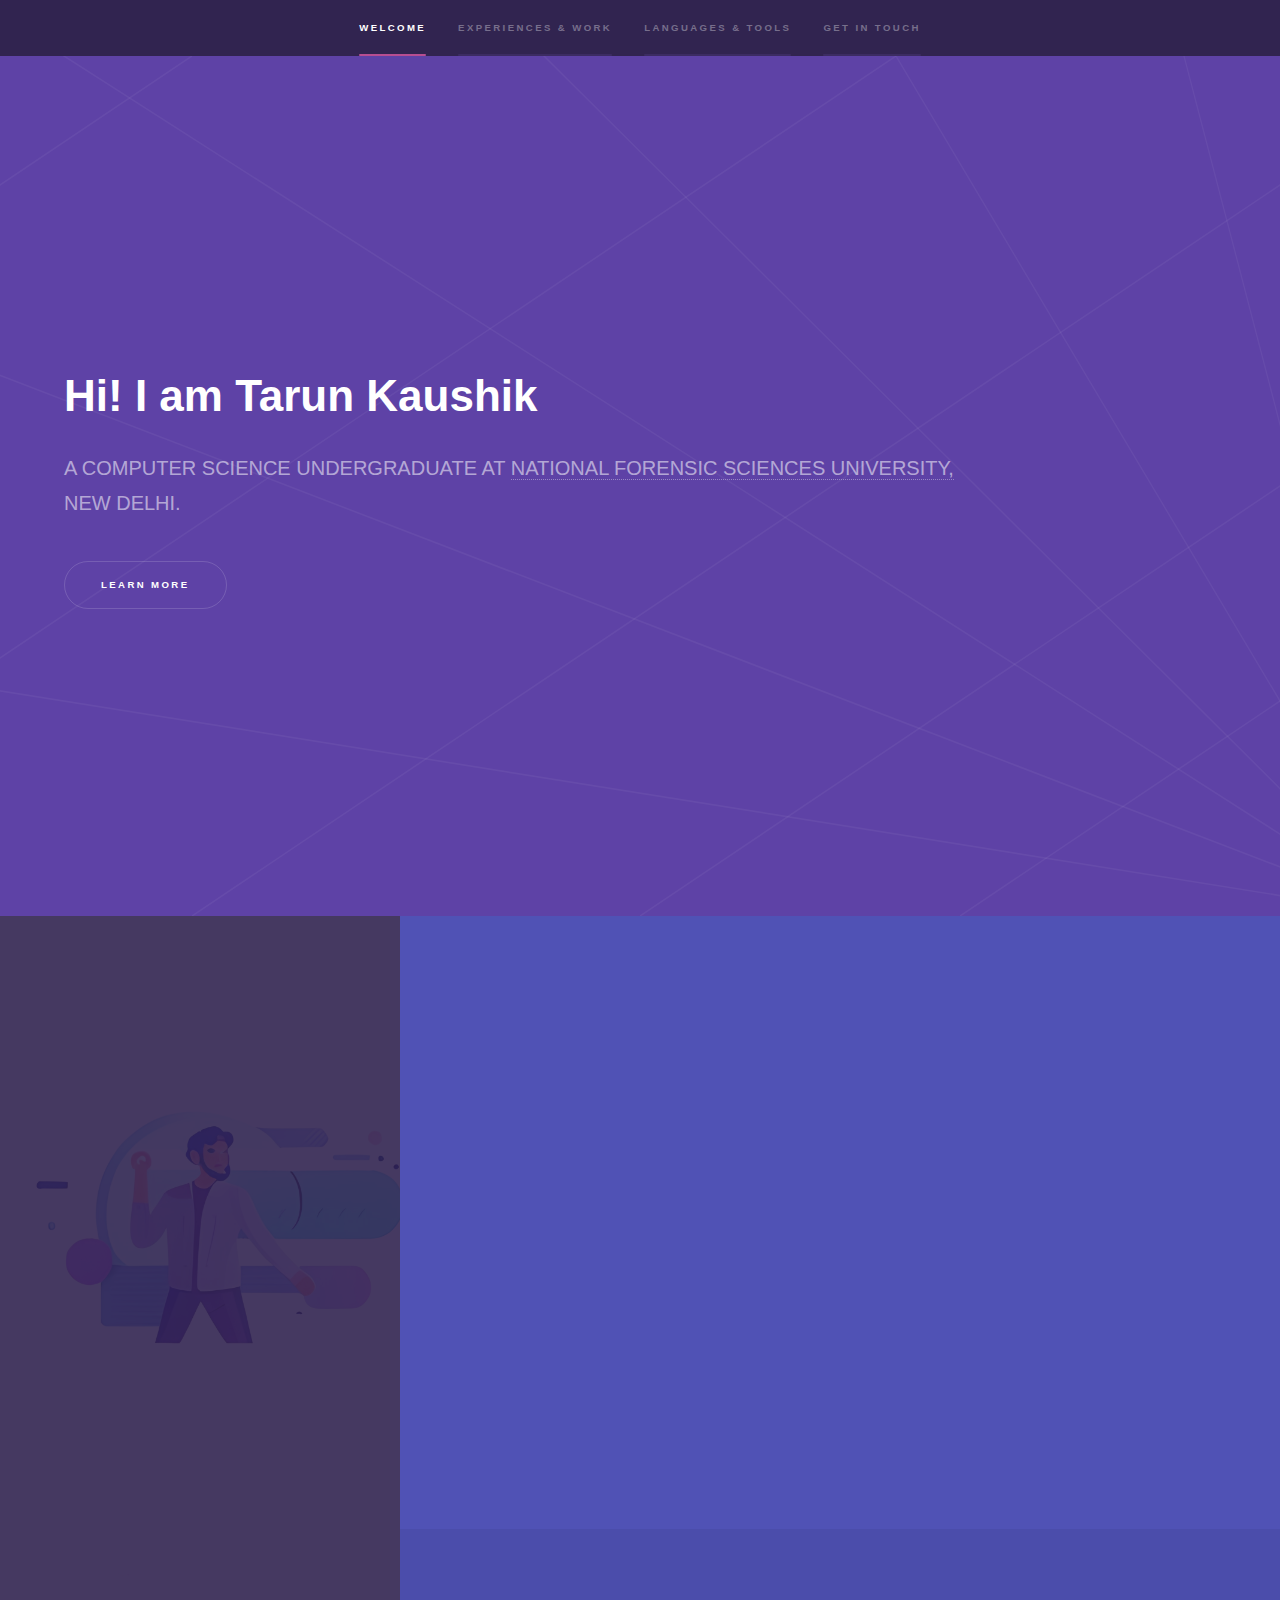
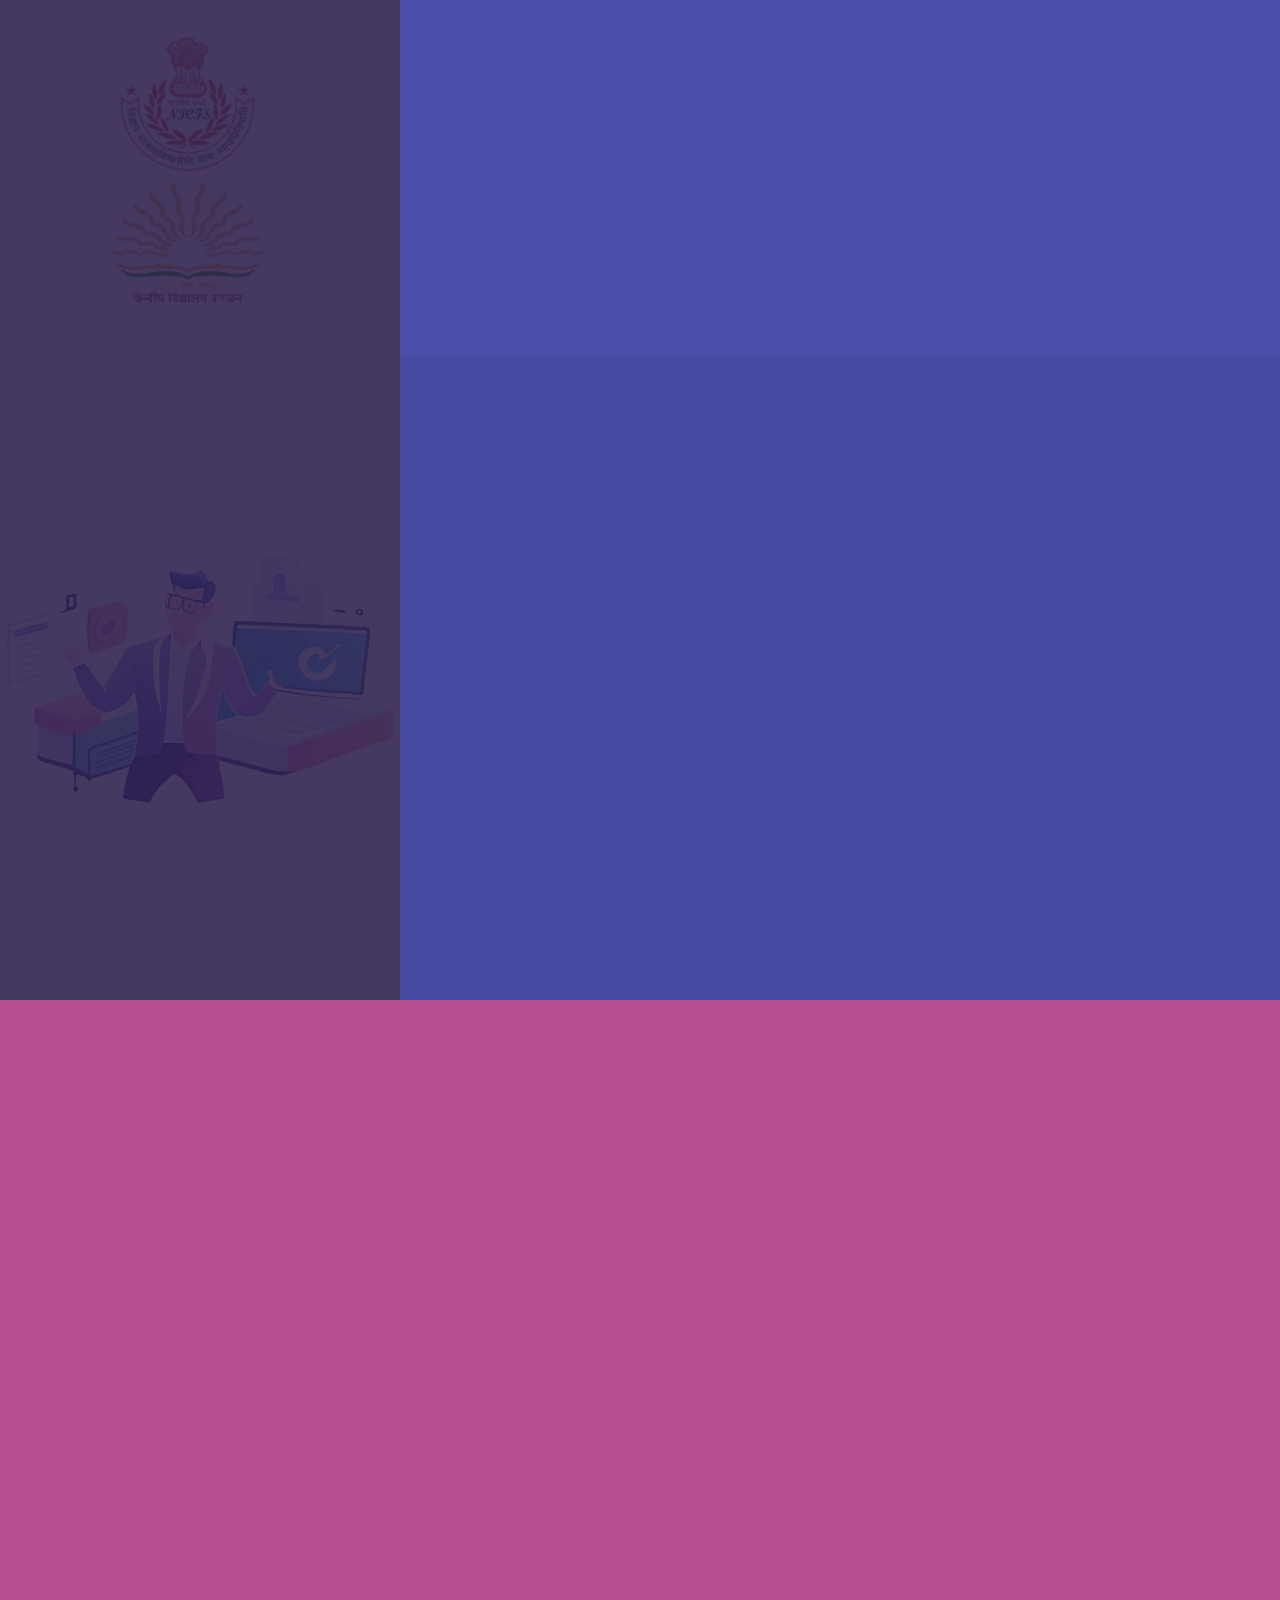
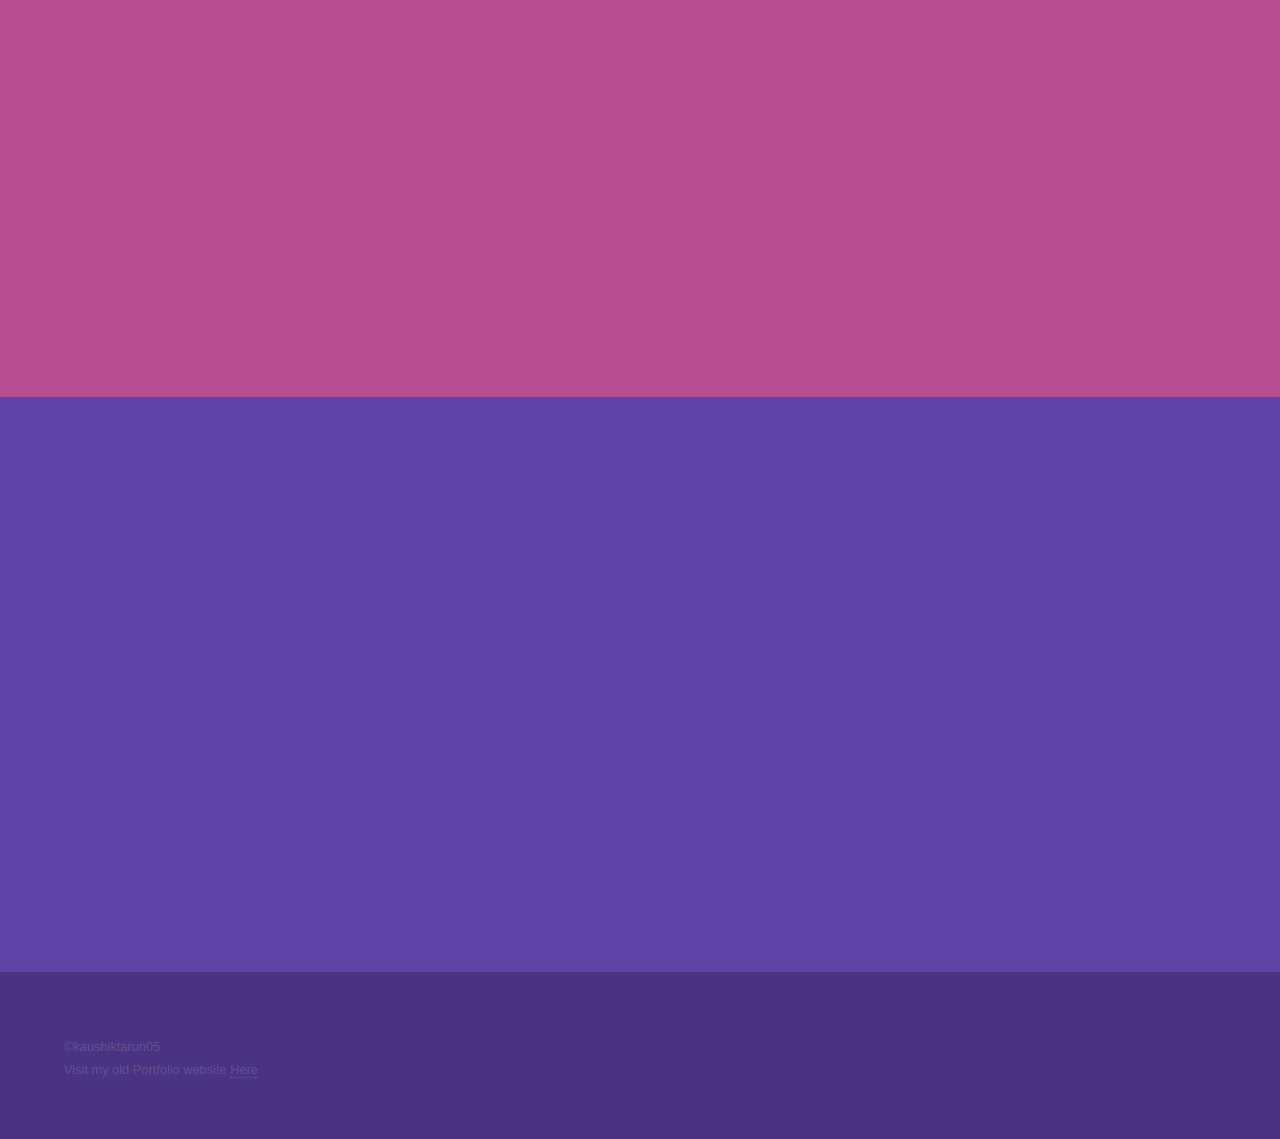
==== commit d23ab494: "Update index.html" ====
--- a/index.html
+++ b/index.html
@@ -85,6 +85,10 @@
 							<div class="content">
 								<div class="inner">
 									<h2>Position of Responsibility</h2>
+
+									<h3>Speaker & Lead, Google Developers Student Club (GDSC)  </h3>
+									<p>Pnts  in communication, event management, and community outreach. 
+										</p>
 									
 									<h3>Writer & Contributor, ISOC India Mumbai Chapter  </h3>
 									<p>Promoted the use of the internet for a positive impact on society, through various events and initiatives, raising awareness of its potential. Also learned valuable skills in communication, event management, and community outreach. 
@@ -124,7 +128,7 @@
 									<span class="icon solid major fa-cog"></span>
 									<h3>App & Web Development</h3>
 									<p>Android Development -> Kotlin & Java <br> 
-									Web Development -> HTML, CSS, JavaScript
+									Web Development -> HTML, CSS, JavaScript, ReactJs
 									</p>
 								</section>
 								<section>
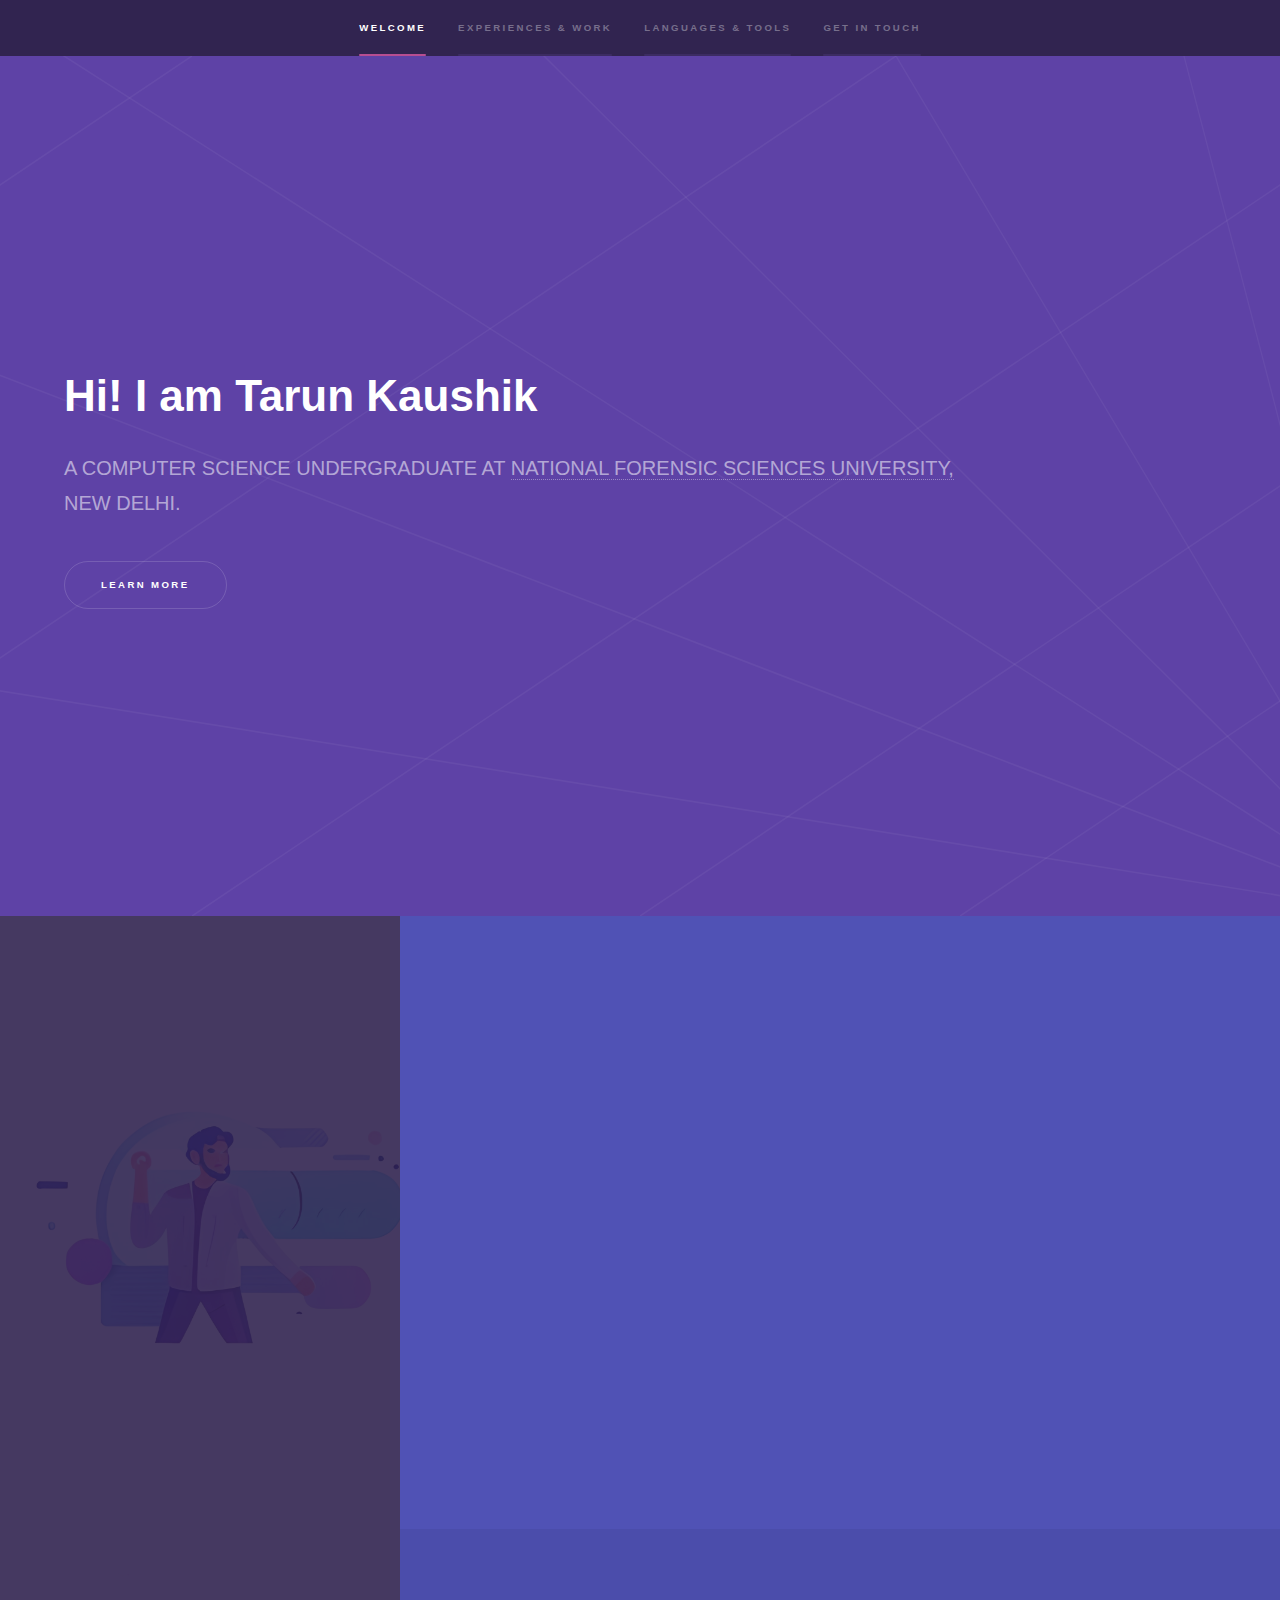
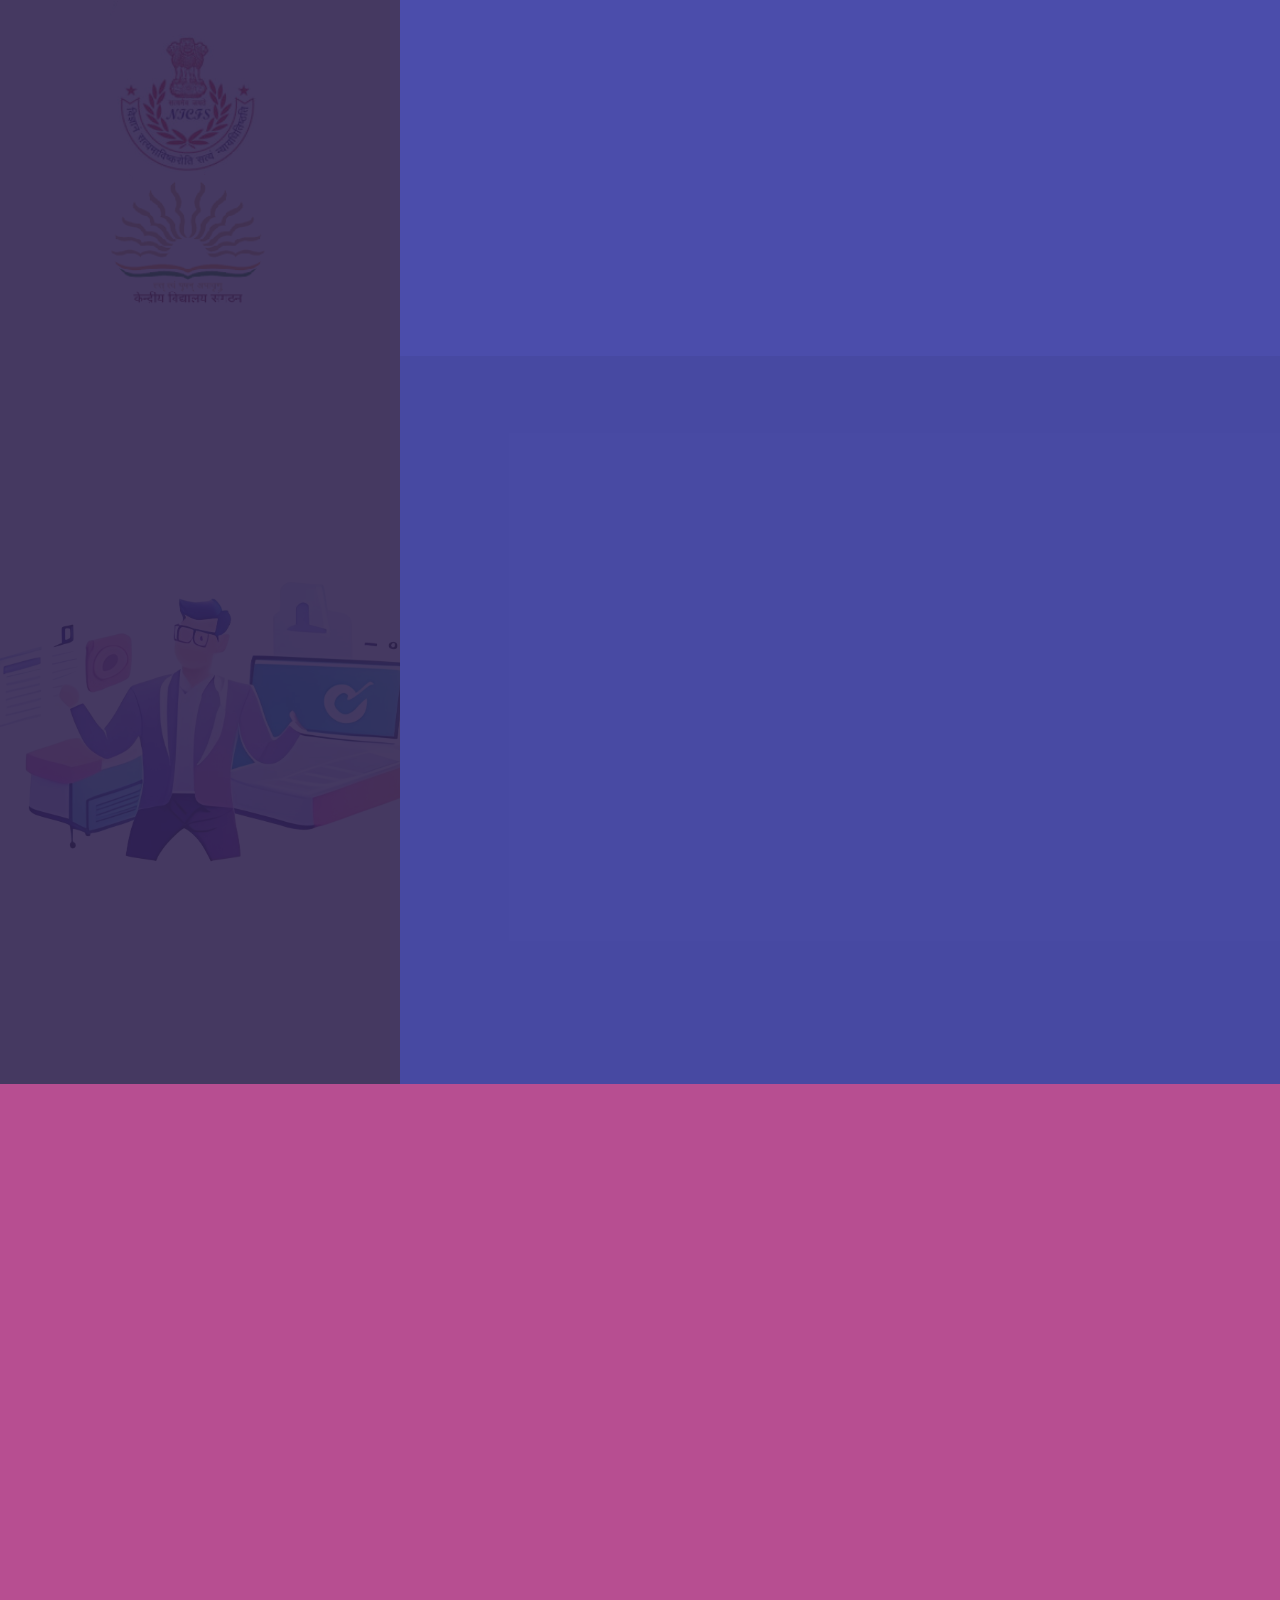
==== commit daa599f0: "Update index.html" ====
--- a/index.html
+++ b/index.html
@@ -87,7 +87,7 @@
 									<h2>Position of Responsibility</h2>
 
 									<h3>Speaker & Lead, Google Developers Student Club (GDSC)  </h3>
-									<p>Pnts  in communication, event management, and community outreach. 
+									<p>Thrilled to have served as both GDSC Speaker and Web Development Lead, where I've had the privilege of sharing tech insights, leading dynamic workshops, and fostering a culture of learning. As a Web Development Lead, I've collaborated with an exceptional team to create impactful web solutions, mastering new technologies and crafting seamless user experiences. 
 										</p>
 									
 									<h3>Writer & Contributor, ISOC India Mumbai Chapter  </h3>
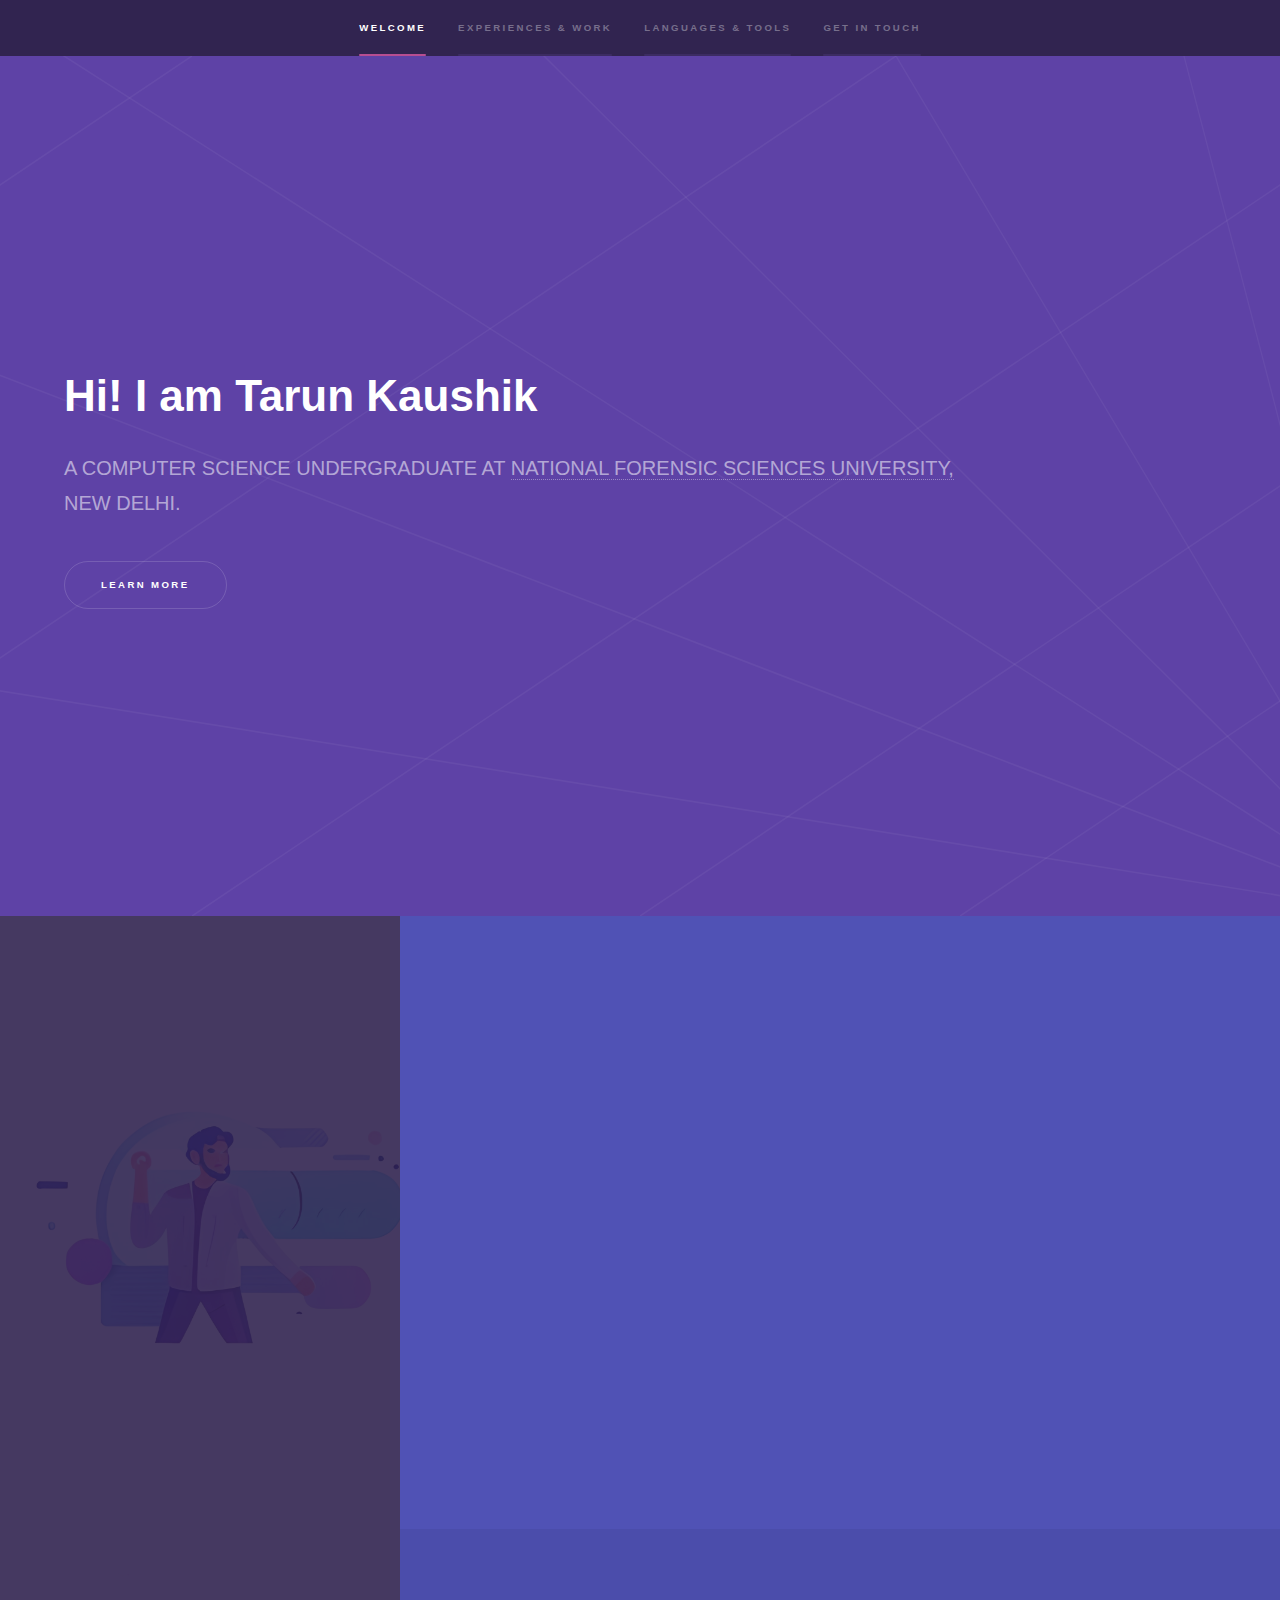
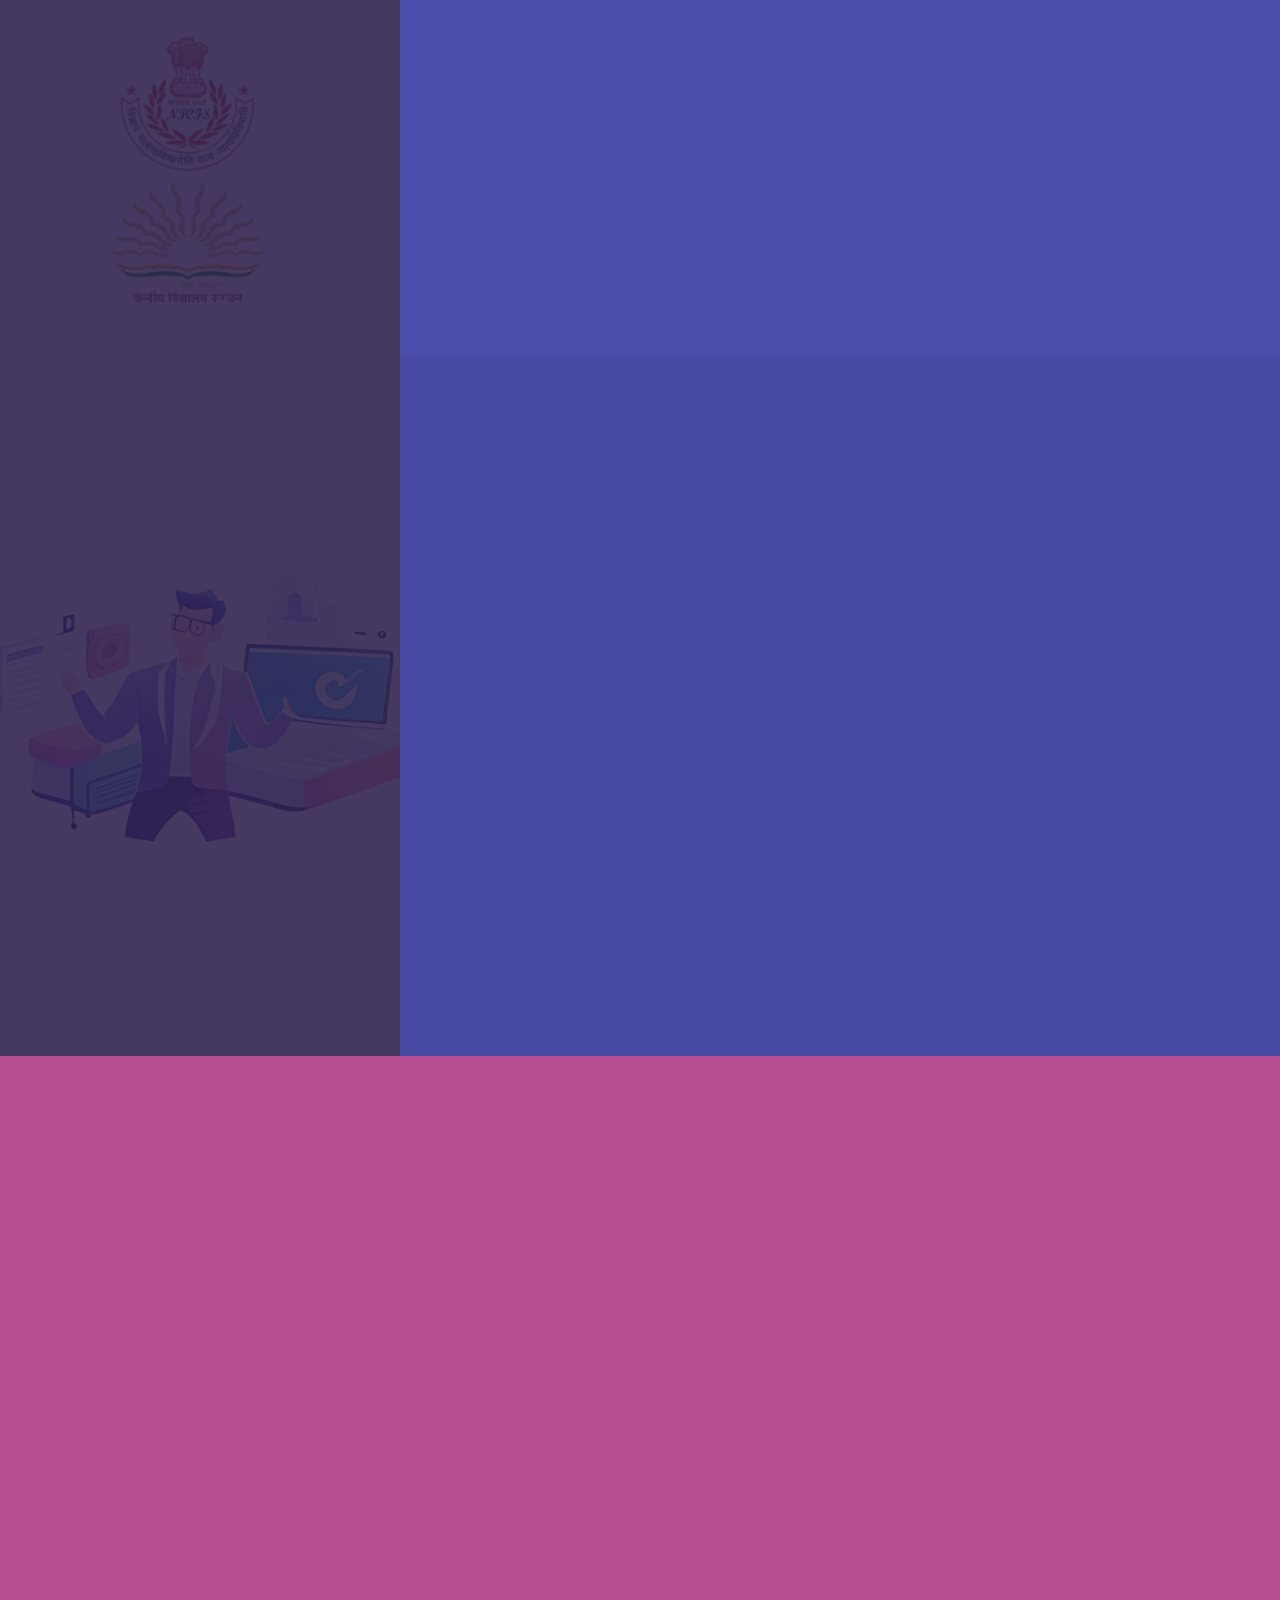
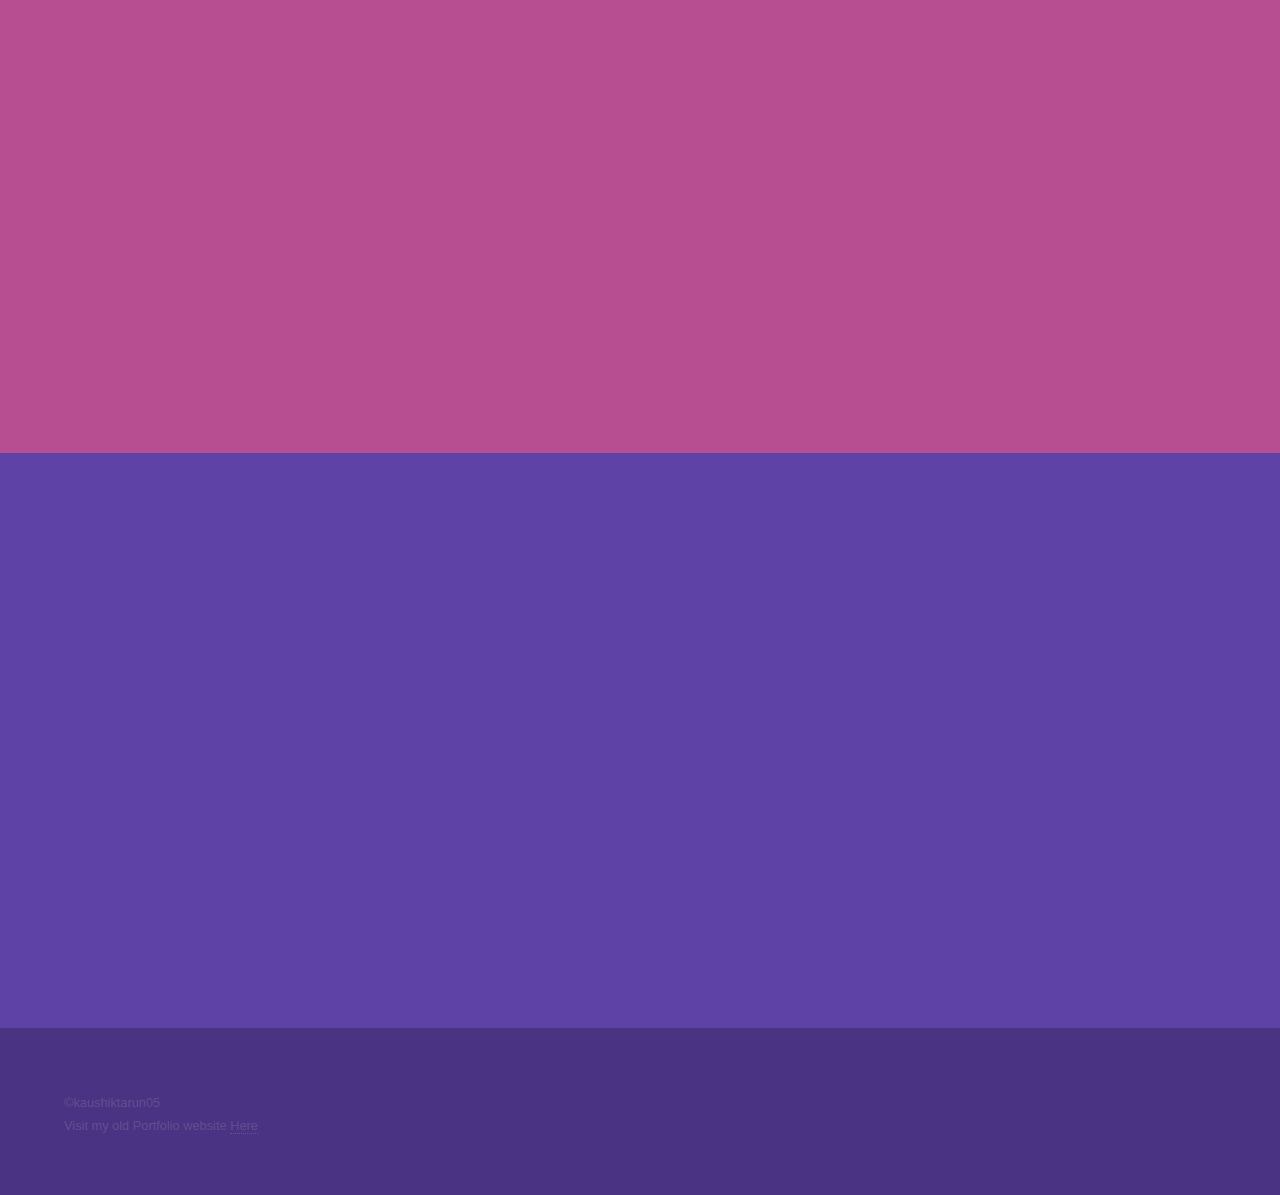
==== commit ad184a0a: "Update index.html" ====
--- a/index.html
+++ b/index.html
@@ -87,7 +87,7 @@
 									<h2>Position of Responsibility</h2>
 
 									<h3>Speaker & Lead, Google Developers Student Club (GDSC)  </h3>
-									<p>Thrilled to have served as both GDSC Speaker and Web Development Lead, where I've had the privilege of sharing tech insights, leading dynamic workshops, and fostering a culture of learning. As a Web Development Lead, I've collaborated with an exceptional team to create impactful web solutions, mastering new technologies and crafting seamless user experiences. 
+									<p>Thrilled to have served as both GDSC Speaker and Web Development Lead, where I've had the privilege of sharing tech insights, leading dynamic workshops, and fostering a culture of learning.
 										</p>
 									
 									<h3>Writer & Contributor, ISOC India Mumbai Chapter  </h3>
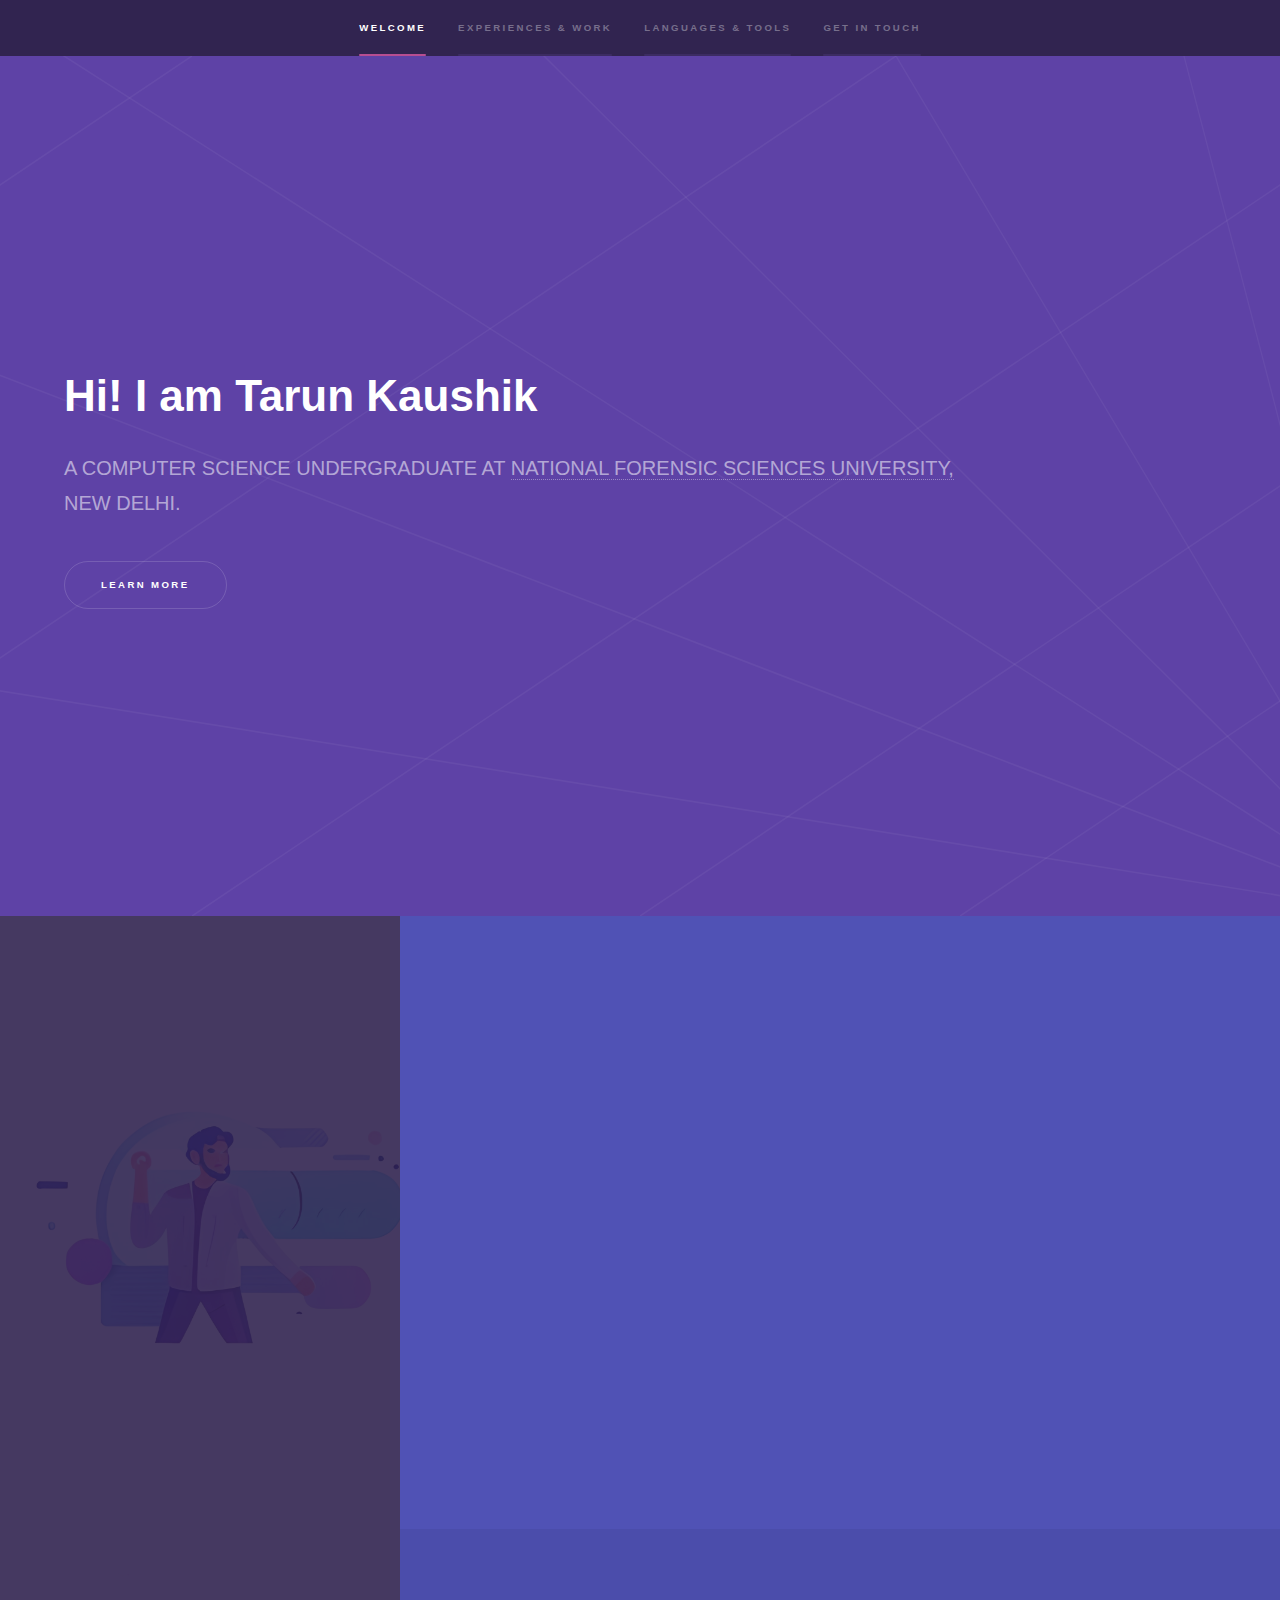
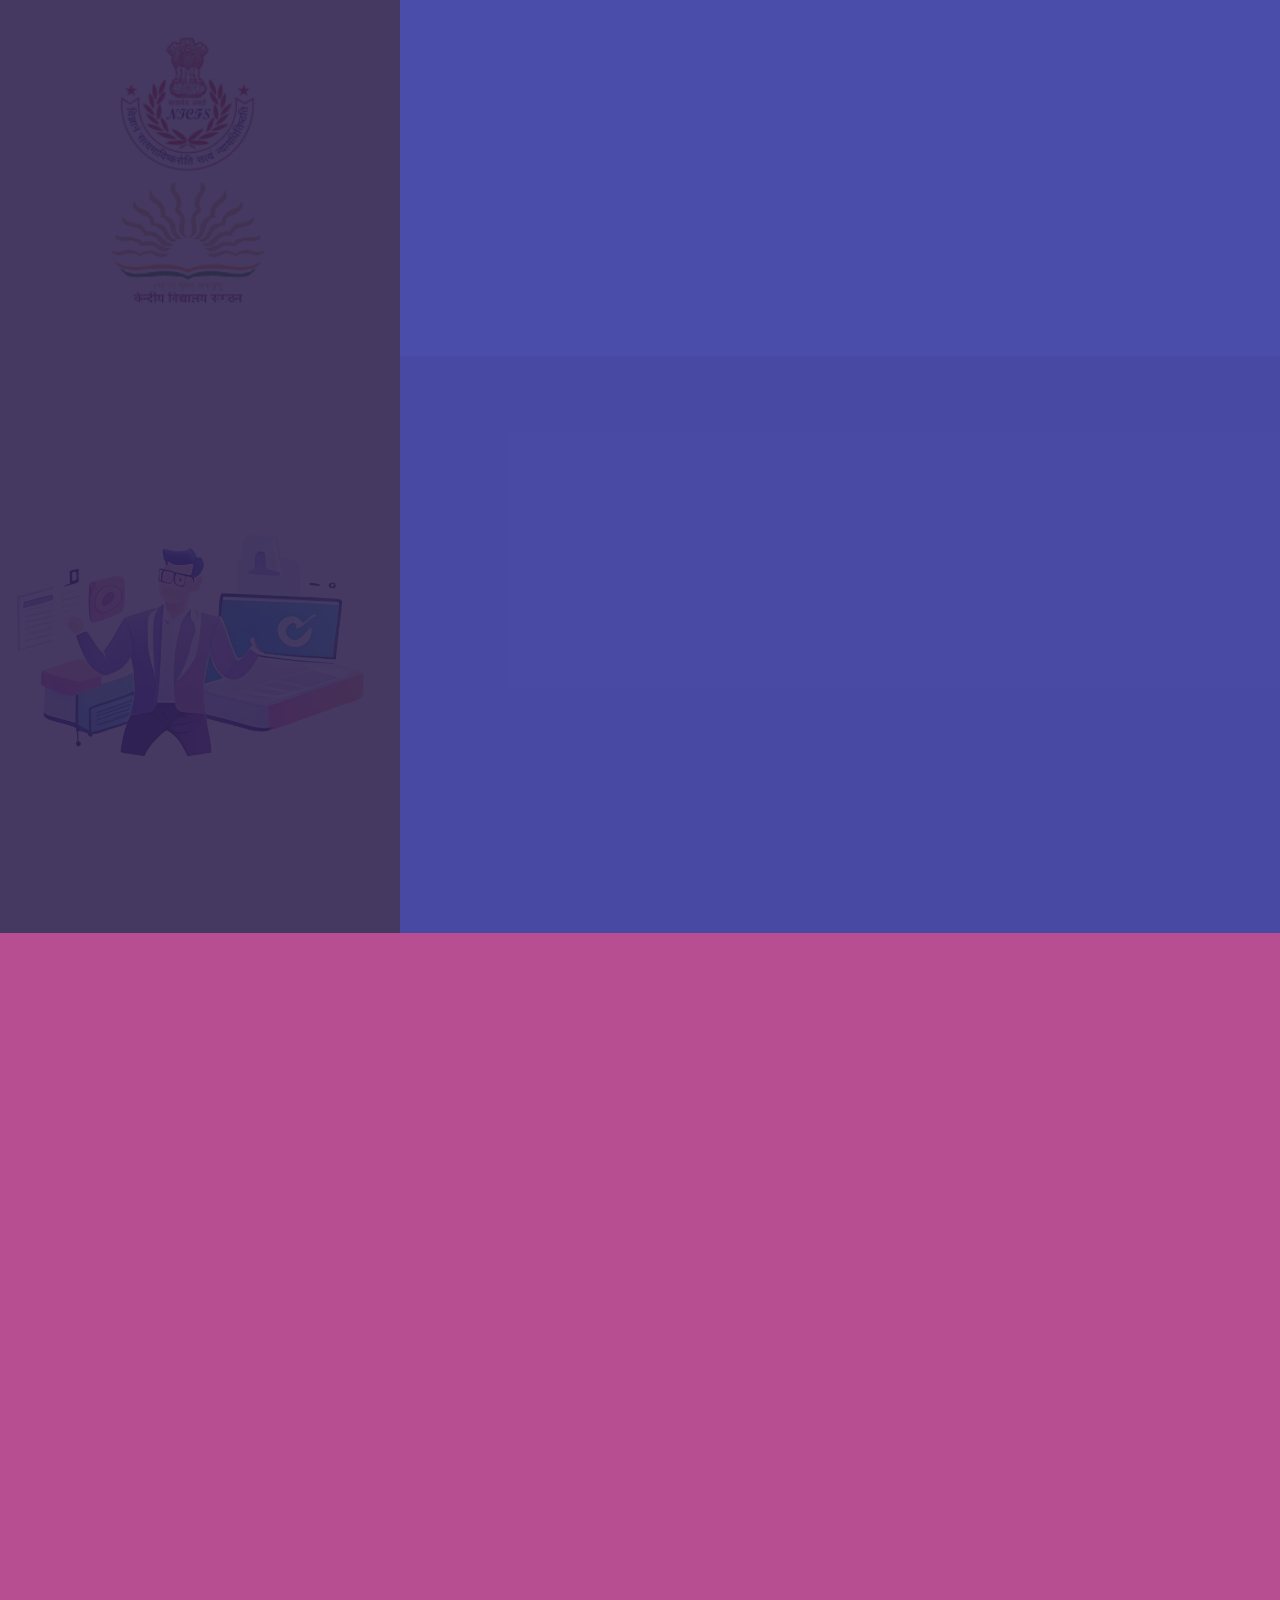
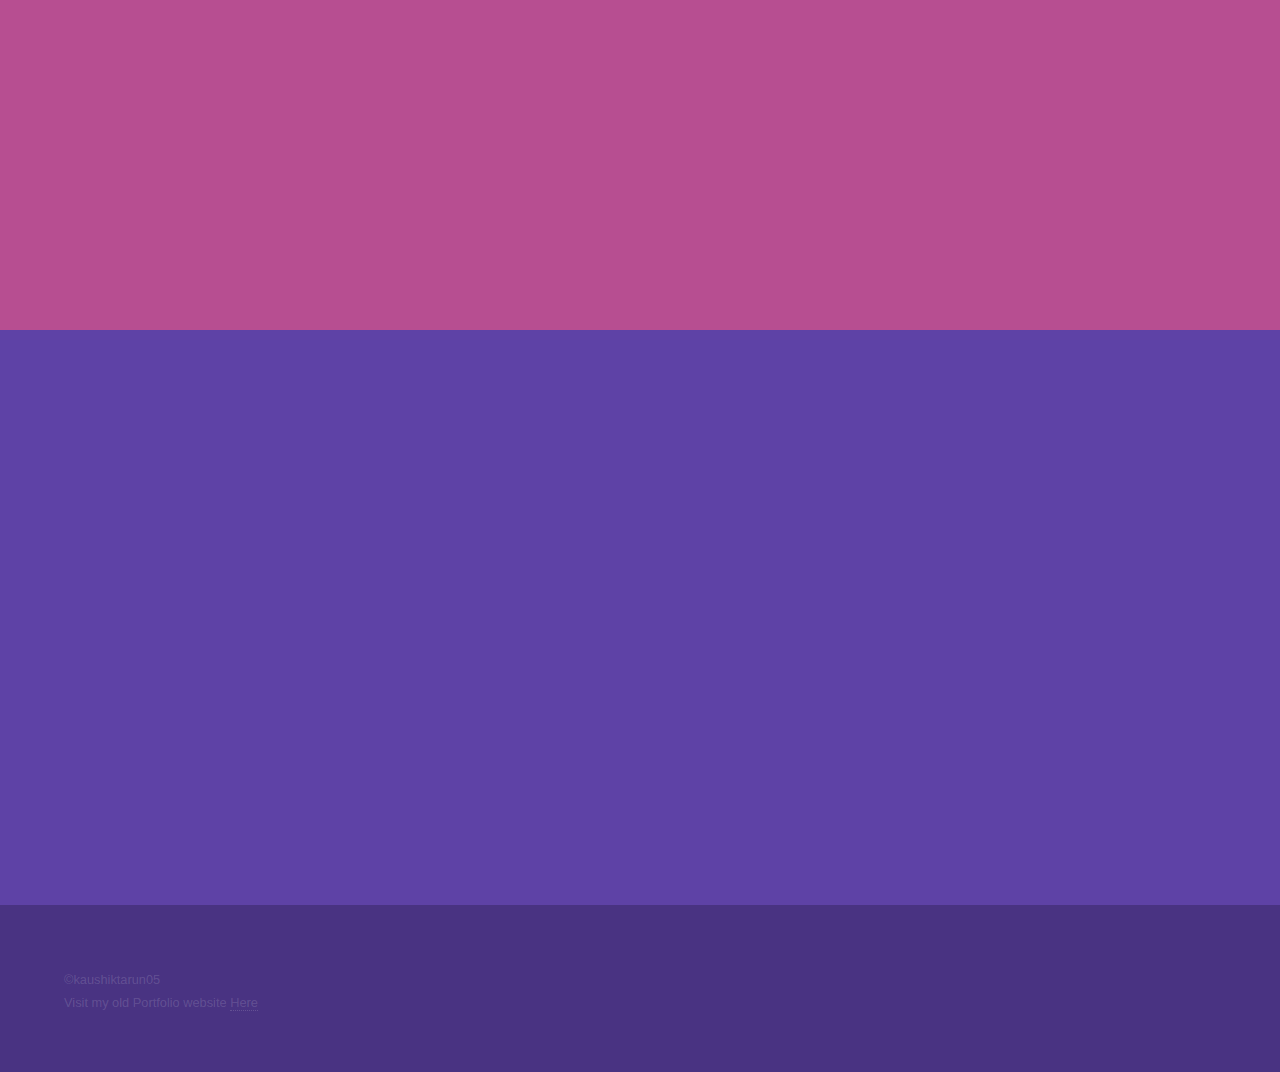
==== commit 9e2f2a59: "Update index.html" ====
--- a/index.html
+++ b/index.html
@@ -98,10 +98,7 @@
 									<p>
 									 Contributed to my community by addressing food waste and hunger. The initiative has honed my skills in logistics, communication, and team management.
 									</p>	
-									
-									<h3> Member, Google Developers Group </h3>
-									<p>Participated in various projects and collaborated with talented individuals to leverage the power of Google's extensive suite of tools and frameworks.
-									</p>	
+										
 									
 								</div>
 							</div>
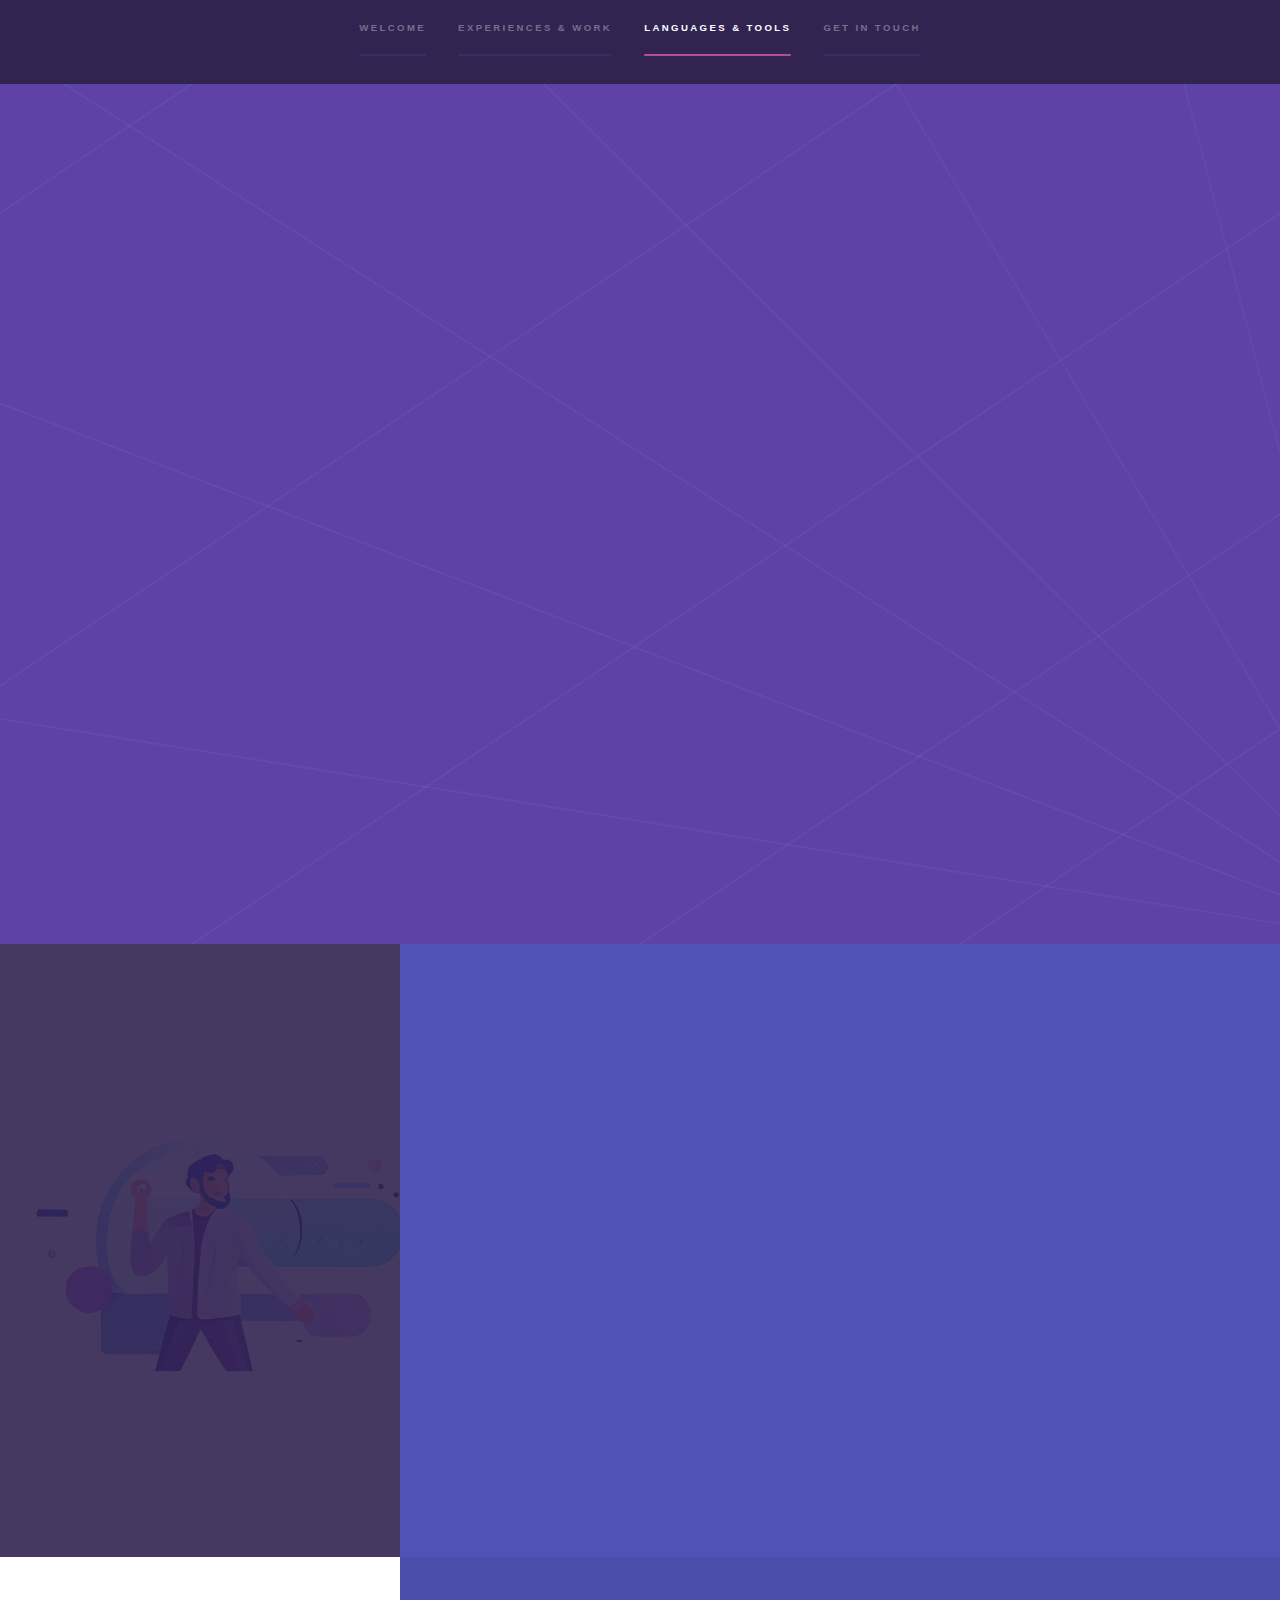
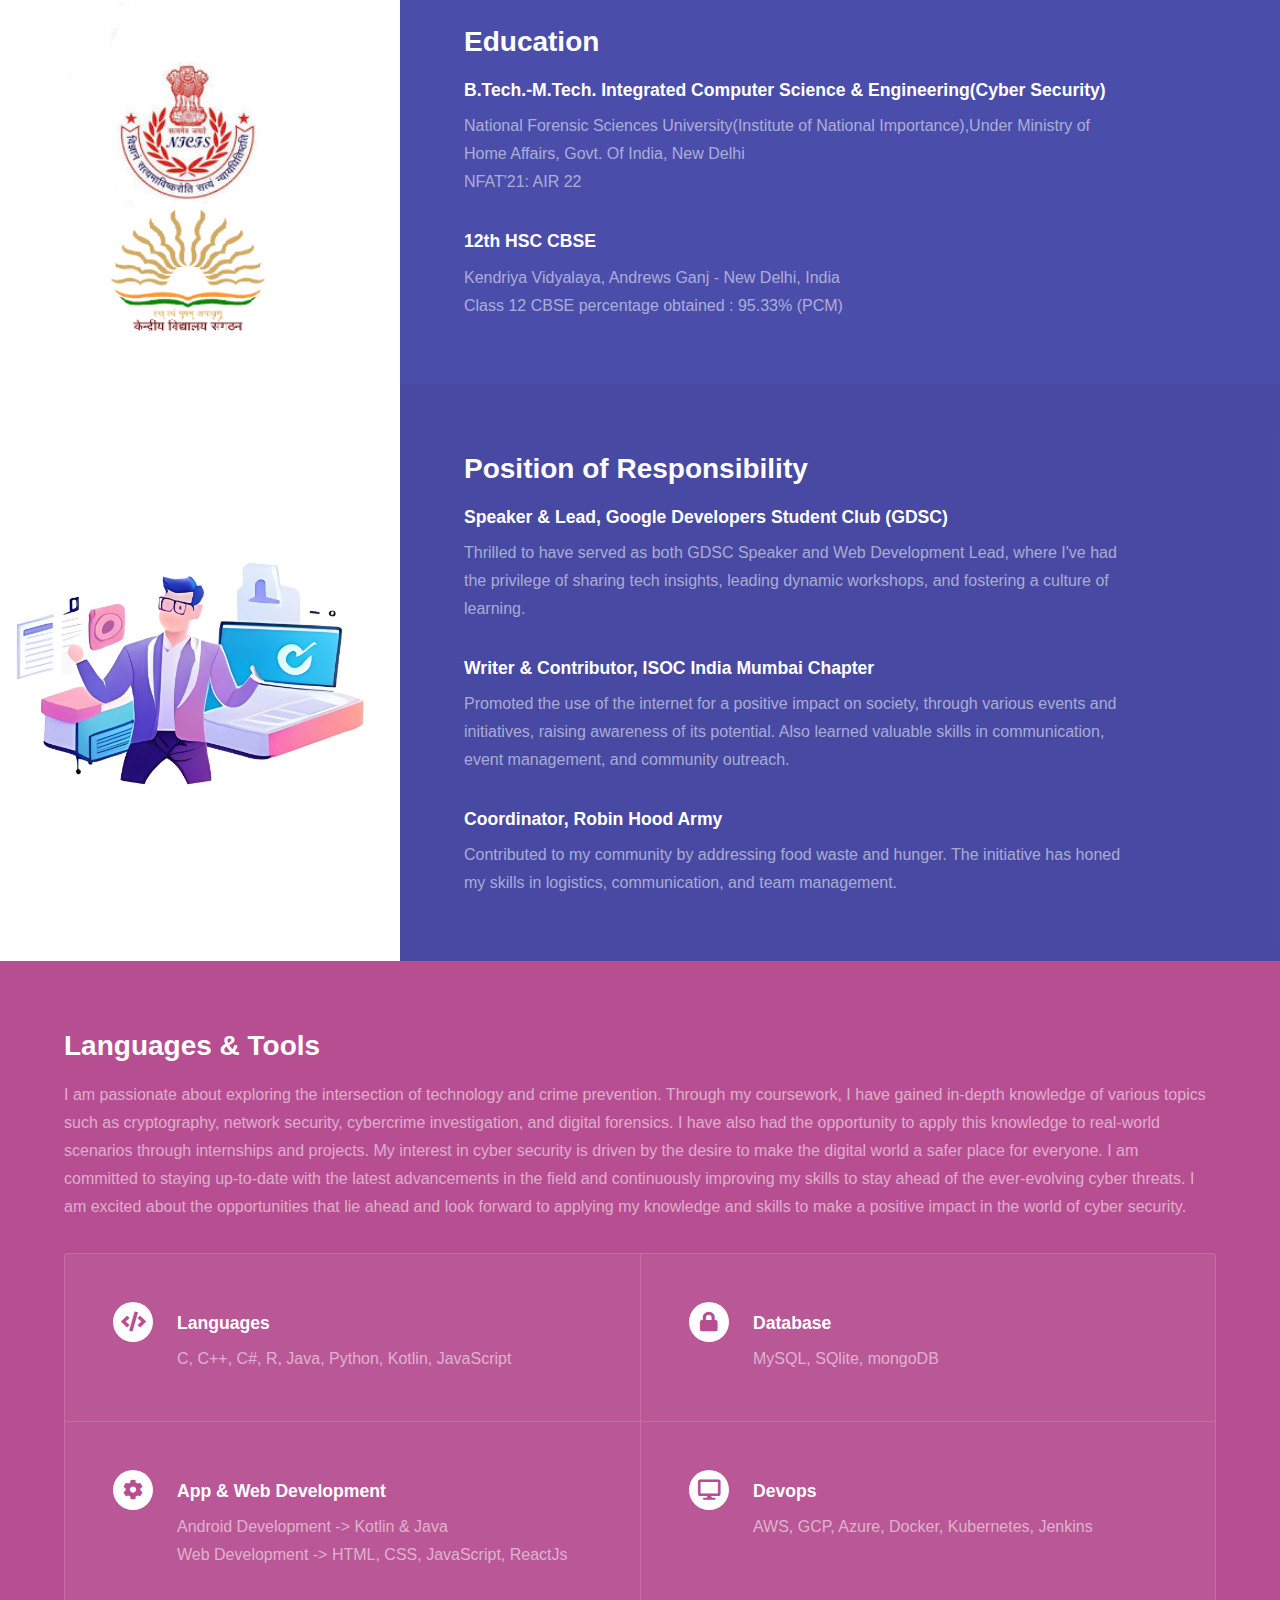
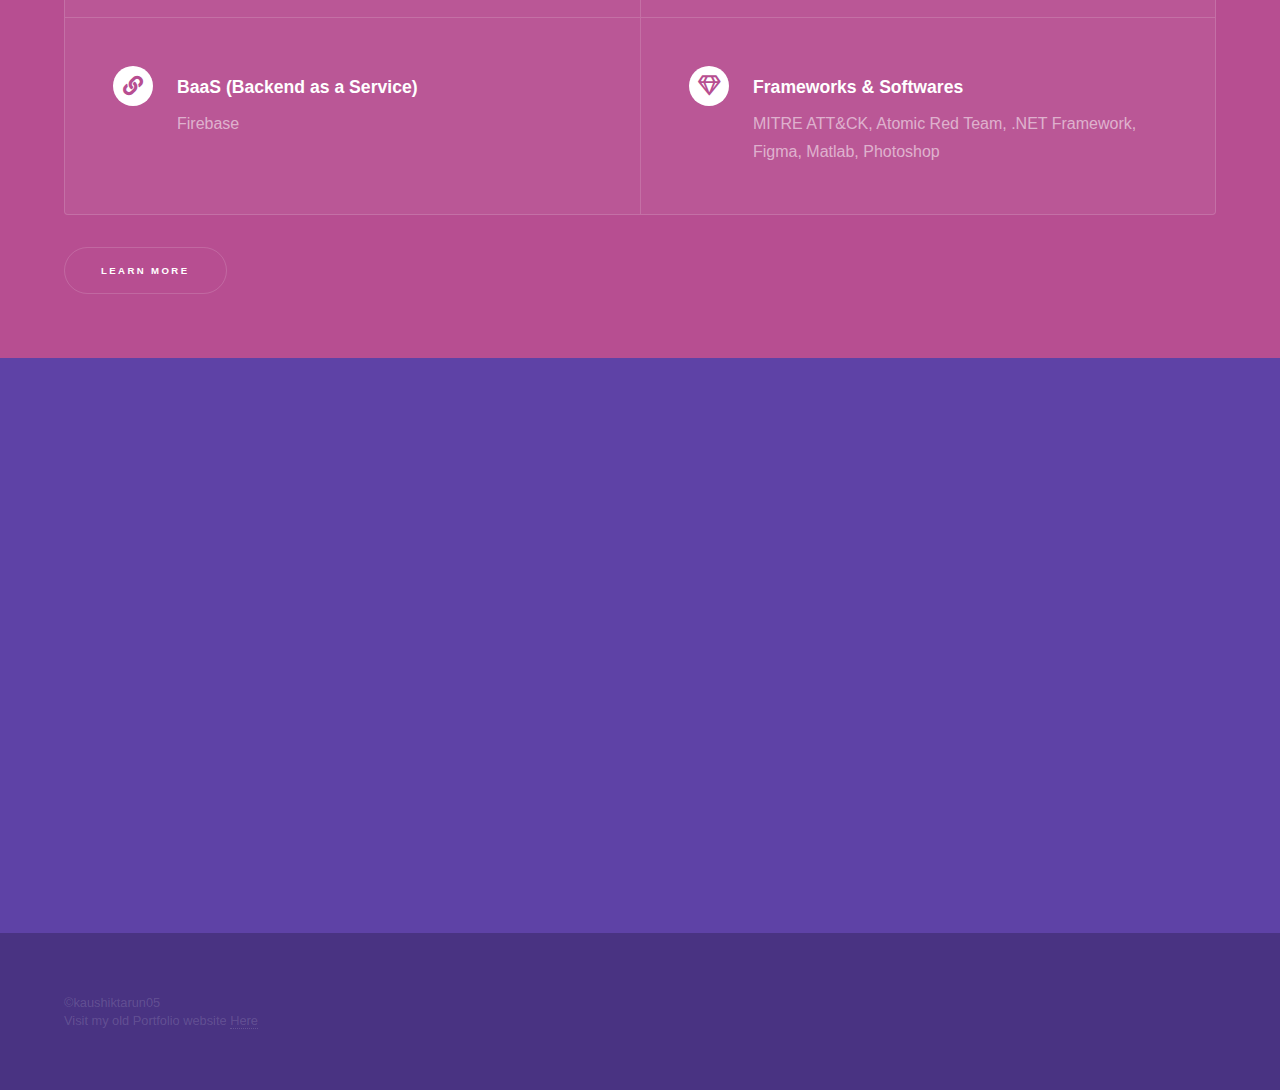
==== commit e5cf149a: "Update index.html" ====
--- a/index.html
+++ b/index.html
@@ -1,4 +1,4 @@
-<!DOCTYPE HTML>
+a1<!DOCTYPE HTML>
 <html>
 	<head>
 		<title>Tarun's Portfolio</title>
@@ -47,11 +47,11 @@
 								<div class="inner">
 									<h2>Experiences</h2>
 									
-									<h3>July'23 - Aug'23</h3>
-									<h4> Software Engineer Intern </h4>
+									<h3>May'23 - Jun'23</h3>
+									<h4> Research Trainee </h4>
 									<p> Ministry of Electronics and Information Technology, Govt. Of India</p>
 									
-									<h3>May'23 - June'23</h3>
+									<h3>Apr'23 - May'23</h3>
 									<h4> Cyber Security Engineer Intern </h4>
 									<p> Bhumi iTech Pvt. Ltd. Internship, Dwarka, Delhi, India</p>
 									
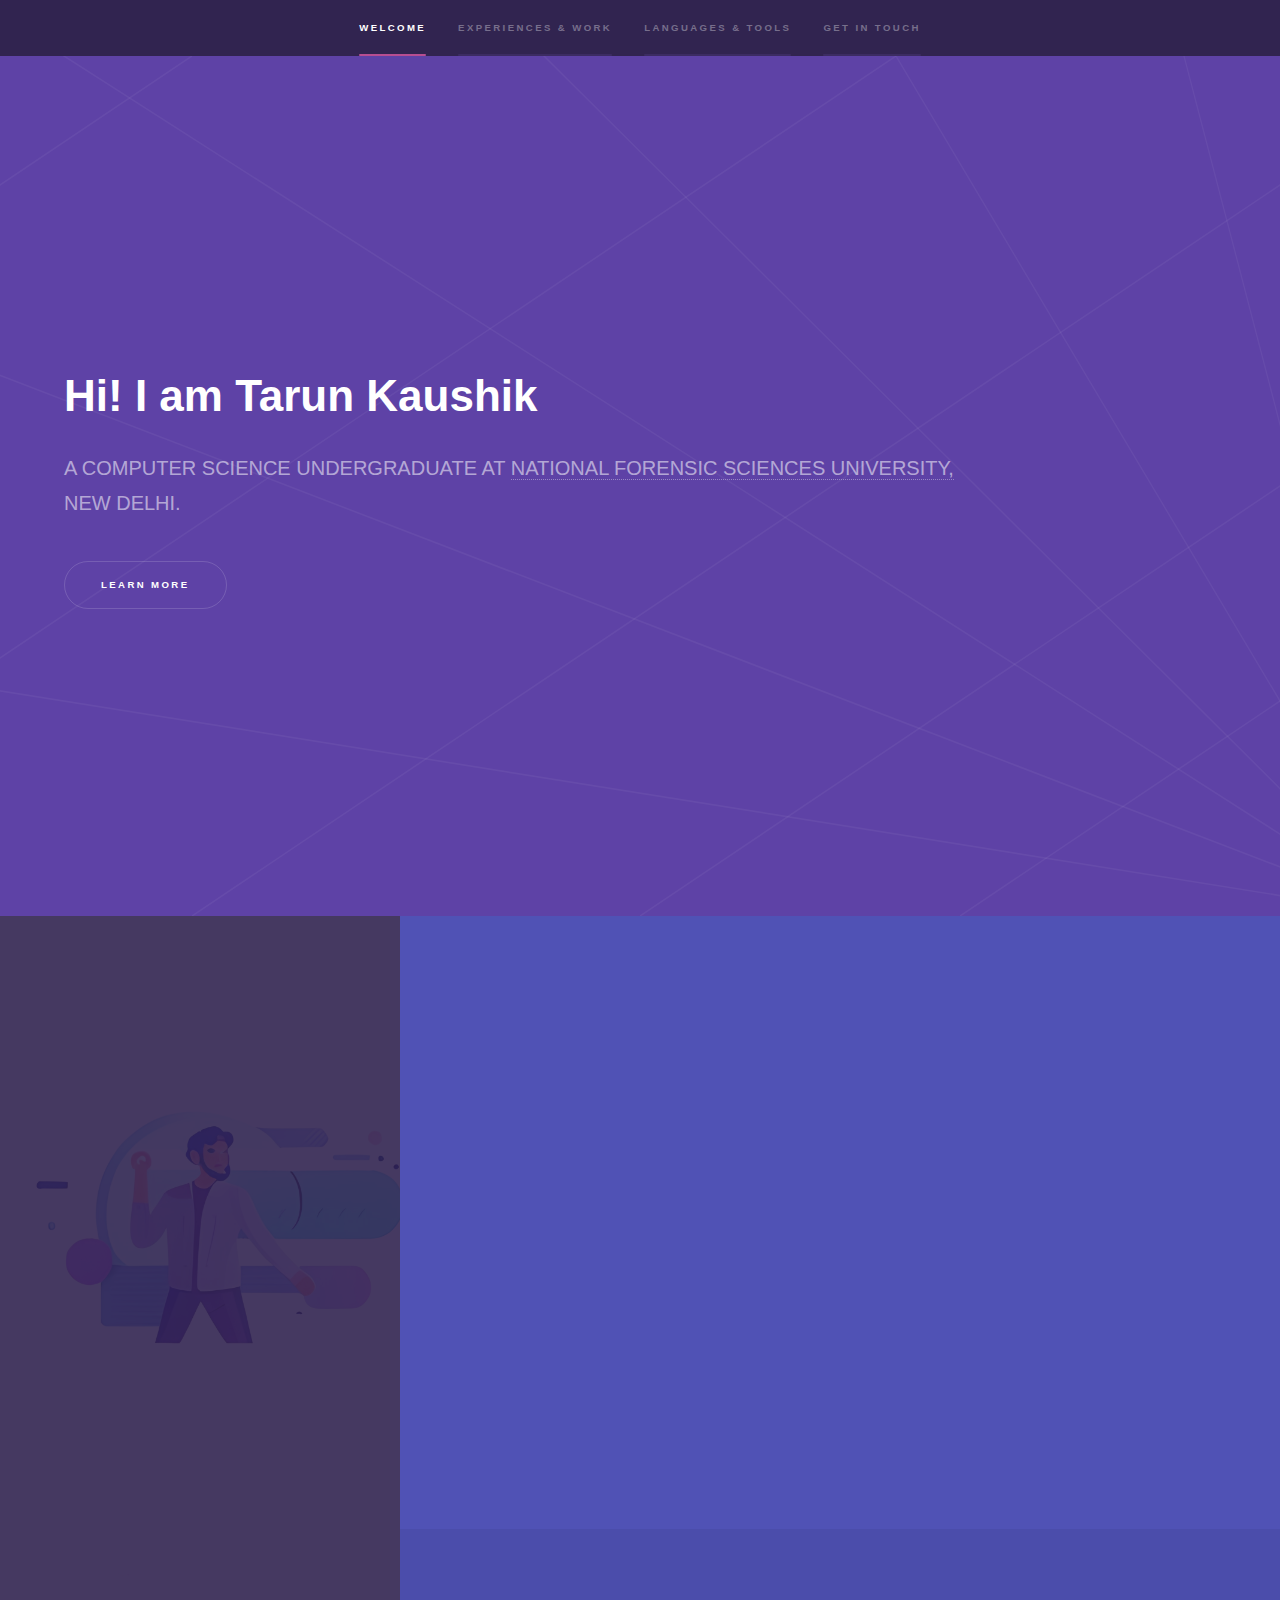
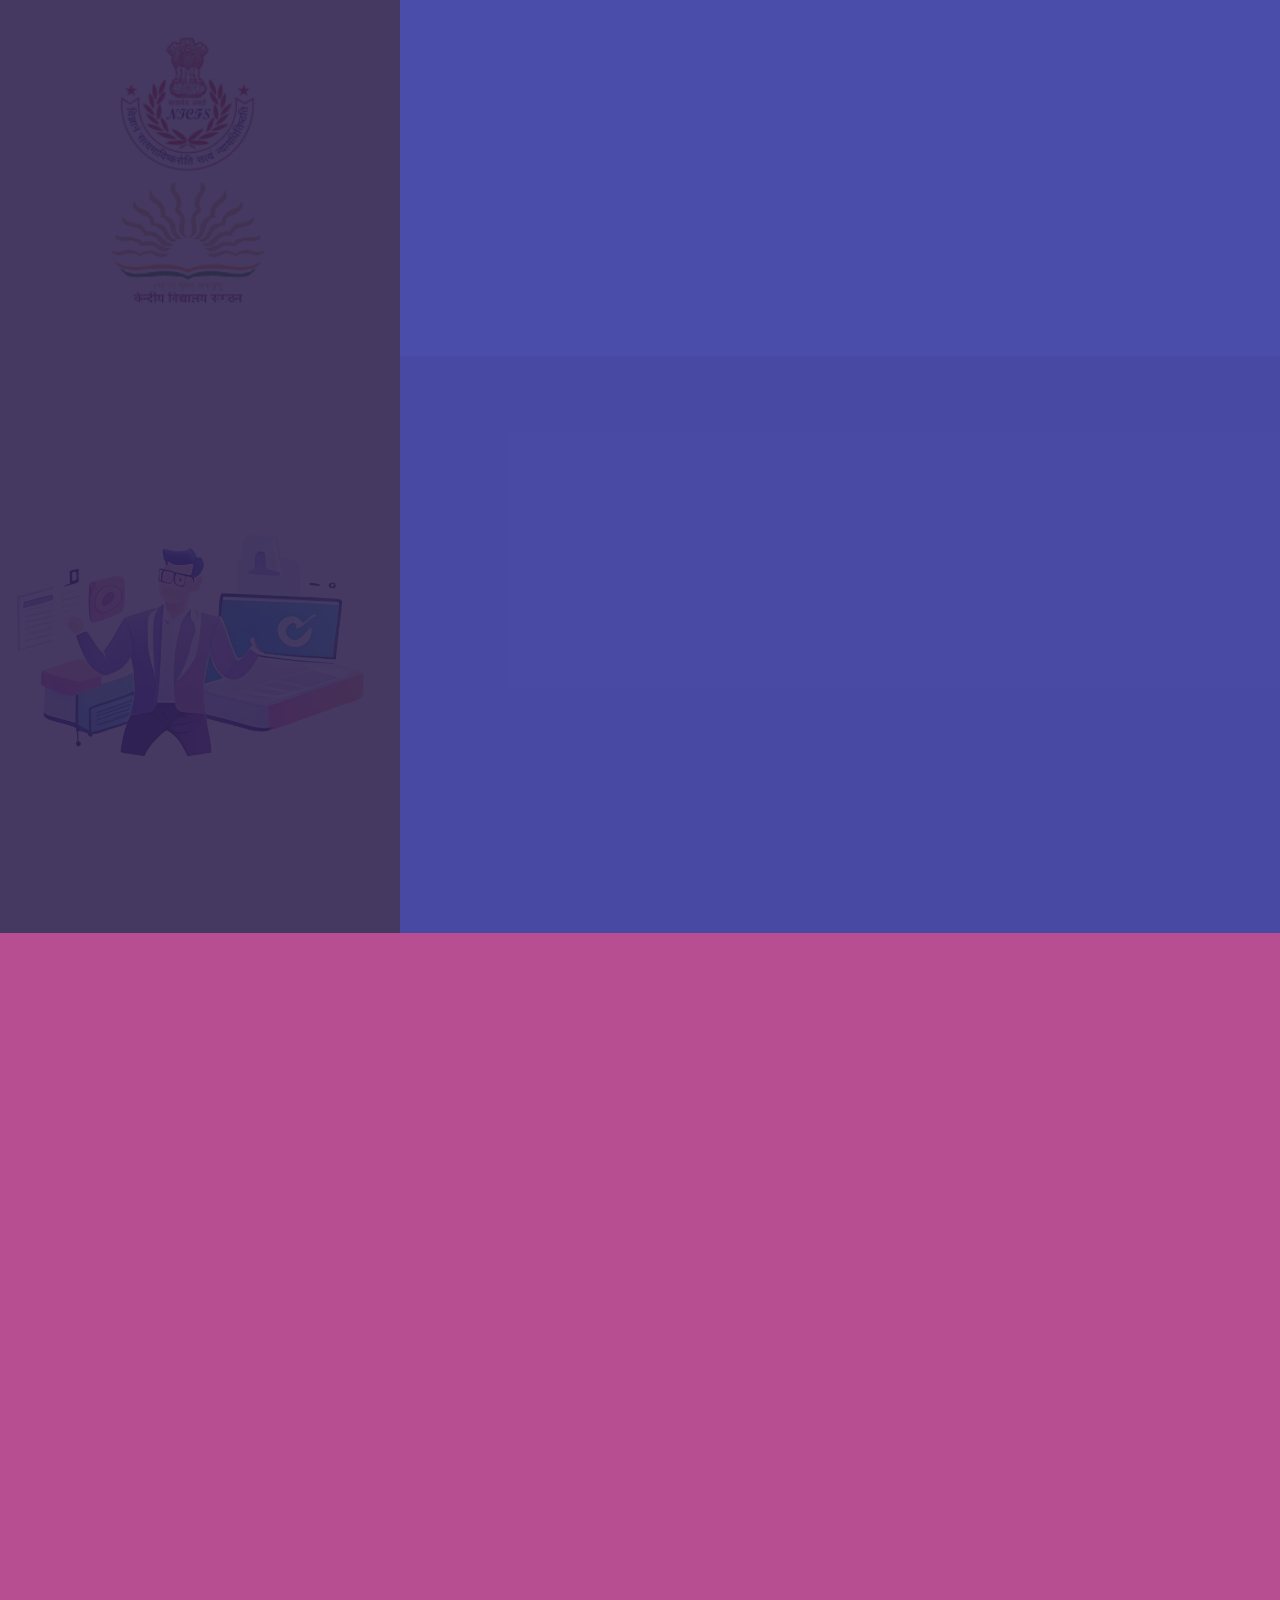
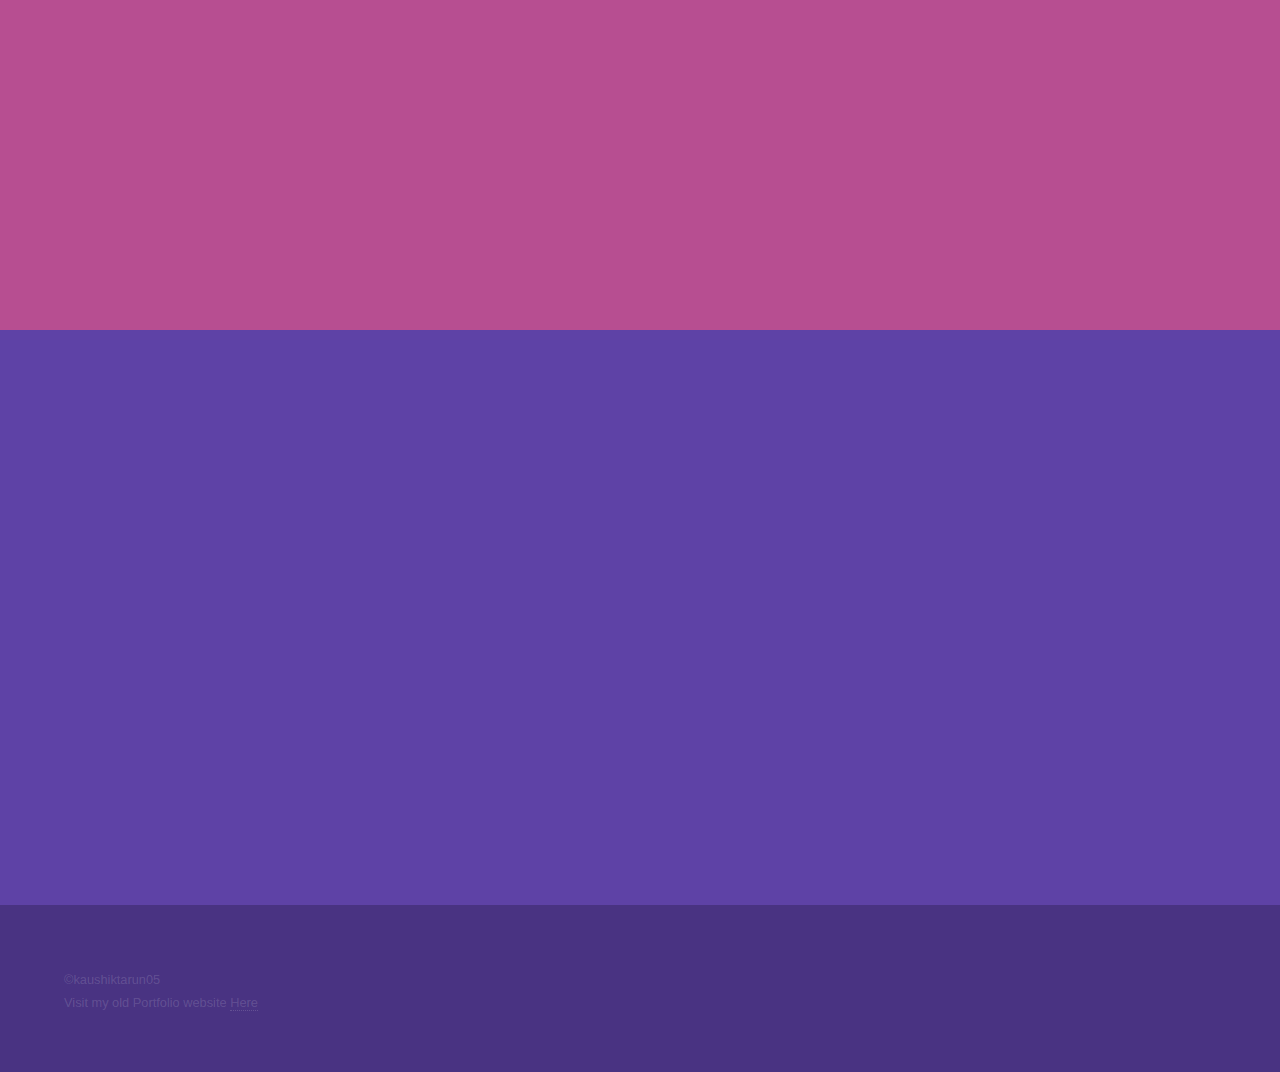
==== commit efdc6658: "date updated" ====
--- a/index.html
+++ b/index.html
@@ -1,4 +1,4 @@
-a1<!DOCTYPE HTML>
+<!DOCTYPE HTML>
 <html>
 	<head>
 		<title>Tarun's Portfolio</title>
